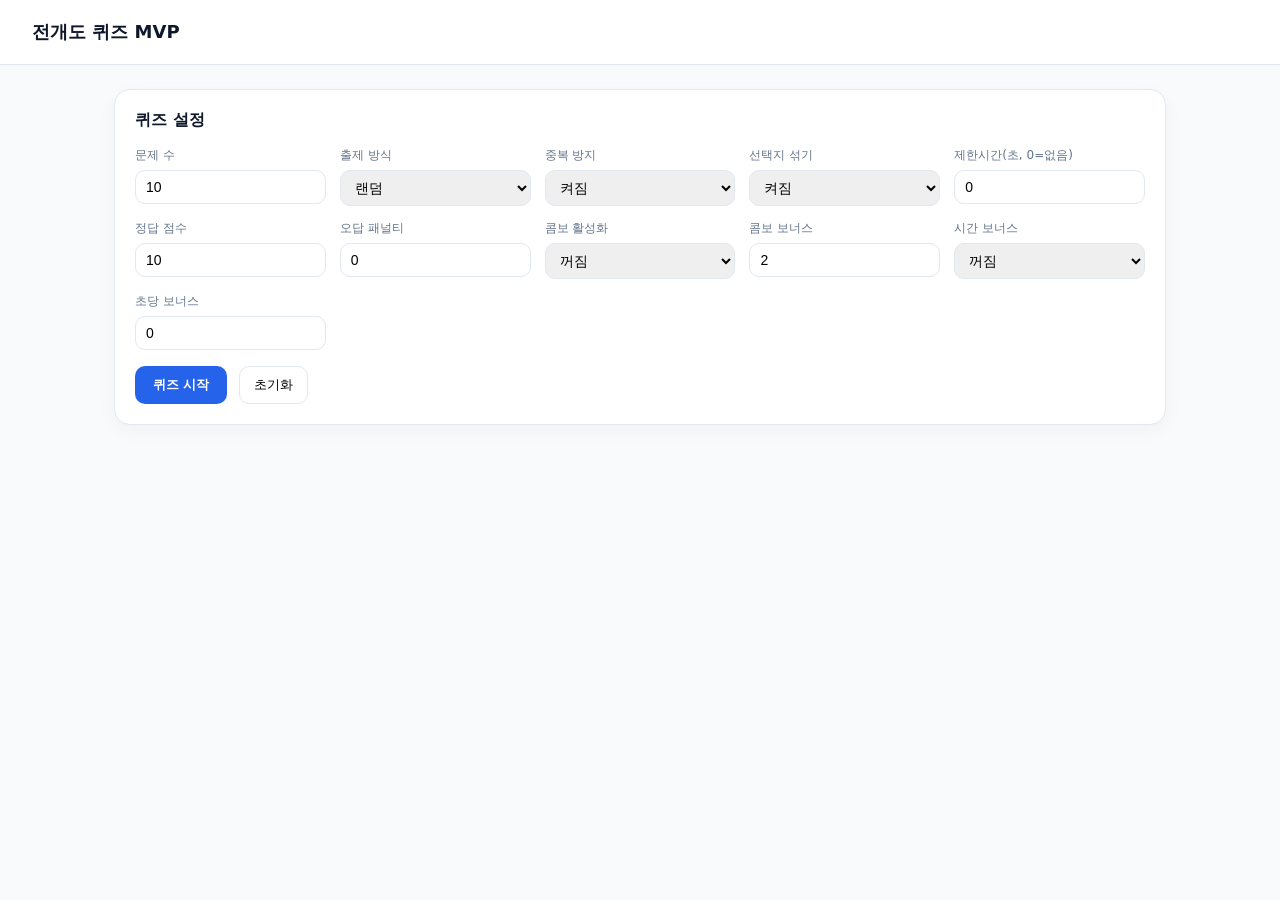
==== public/quiz/index.html @ a9635c80 "Add basic quiz UI with facecolor engine" ====
<!doctype html>
<html lang="ko">
  <head>
    <meta charset="UTF-8" />
    <meta name="viewport" content="width=device-width, initial-scale=1" />
    <title>전개도 퀴즈</title>
    <link rel="stylesheet" href="./styles.css" />
  </head>
  <body>
    <header>전개도 퀴즈 MVP</header>
    <main>
      <section class="card" id="settings-card">
        <h2>퀴즈 설정</h2>
        <div class="settings-grid">
          <div>
            <label>문제 수</label>
            <input type="number" id="setting-count" min="1" value="10" />
          </div>
          <div>
            <label>출제 방식</label>
            <select id="setting-mode">
              <option value="random">랜덤</option>
              <option value="sequential">순차</option>
            </select>
          </div>
          <div>
            <label>중복 방지</label>
            <select id="setting-repeat">
              <option value="true">켜짐</option>
              <option value="false">꺼짐</option>
            </select>
          </div>
          <div>
            <label>선택지 섞기</label>
            <select id="setting-shuffle">
              <option value="true">켜짐</option>
              <option value="false">꺼짐</option>
            </select>
          </div>
          <div>
            <label>제한시간(초, 0=없음)</label>
            <input type="number" id="setting-time" min="0" value="0" />
          </div>
          <div>
            <label>정답 점수</label>
            <input type="number" id="setting-score" min="0" value="10" />
          </div>
          <div>
            <label>오답 패널티</label>
            <input type="number" id="setting-penalty" min="0" value="0" />
          </div>
          <div>
            <label>콤보 활성화</label>
            <select id="setting-combo">
              <option value="false">꺼짐</option>
              <option value="true">켜짐</option>
            </select>
          </div>
          <div>
            <label>콤보 보너스</label>
            <input type="number" id="setting-combo-bonus" min="0" value="2" />
          </div>
          <div>
            <label>시간 보너스</label>
            <select id="setting-time-bonus">
              <option value="false">꺼짐</option>
              <option value="true">켜짐</option>
            </select>
          </div>
          <div>
            <label>초당 보너스</label>
            <input type="number" id="setting-time-bonus-per" min="0" value="0" />
          </div>
        </div>
        <div style="margin-top: 16px; display: flex; gap: 12px;">
          <button class="primary" id="start-btn">퀴즈 시작</button>
          <button class="secondary" id="reset-btn">초기화</button>
        </div>
      </section>

      <section class="card hidden" id="quiz-card">
        <div class="quiz-header">
          <div>문제 <strong id="progress">0/0</strong></div>
          <div>점수 <strong id="score">0</strong></div>
          <div>정답률 <strong id="accuracy">0%</strong></div>
          <div>콤보 <strong id="combo">0</strong></div>
          <div class="timer">남은 시간 <span id="timer">-</span></div>
        </div>
        <div class="prompt" id="prompt">문제 로딩중...</div>
        <div class="question-frame">
          <img id="question-img" alt="question" />
        </div>
        <div class="choices" id="choices"></div>
        <div class="feedback" id="feedback"></div>
      </section>

      <section class="card hidden" id="summary-card">
        <h2>결과</h2>
        <div class="summary" id="summary-text">-</div>
        <button class="primary" id="restart-btn" style="margin-top: 12px;">다시 시작</button>
      </section>
    </main>
    <script type="module" src="./app.js"></script>
  </body>
</html>
---- public/quiz/styles.css ----
:root {
  color-scheme: light;
  font-family: "Pretendard", "Noto Sans KR", system-ui, -apple-system, sans-serif;
  --bg: #f8fafc;
  --card: #ffffff;
  --text: #0f172a;
  --muted: #64748b;
  --accent: #2563eb;
  --danger: #ef4444;
  --success: #16a34a;
  --border: #e2e8f0;
}

* { box-sizing: border-box; }
body {
  margin: 0;
  background: var(--bg);
  color: var(--text);
}

header {
  padding: 20px 32px;
  border-bottom: 1px solid var(--border);
  background: var(--card);
  font-weight: 800;
  font-size: 18px;
}

main {
  max-width: 1100px;
  margin: 0 auto;
  padding: 24px;
  display: grid;
  gap: 20px;
}

section.card {
  background: var(--card);
  border: 1px solid var(--border);
  border-radius: 16px;
  padding: 20px;
  box-shadow: 0 6px 20px rgba(15, 23, 42, 0.04);
}

section.card h2 {
  margin: 0 0 16px;
  font-size: 16px;
}

.settings-grid {
  display: grid;
  grid-template-columns: repeat(auto-fit, minmax(180px, 1fr));
  gap: 14px;
}

label {
  font-size: 12px;
  color: var(--muted);
  display: block;
  margin-bottom: 6px;
}

input, select {
  width: 100%;
  padding: 8px 10px;
  border-radius: 10px;
  border: 1px solid var(--border);
  font-size: 14px;
}

button.primary {
  padding: 10px 18px;
  background: var(--accent);
  color: #fff;
  border: none;
  border-radius: 10px;
  font-weight: 700;
  cursor: pointer;
}

button.secondary {
  padding: 8px 14px;
  border: 1px solid var(--border);
  border-radius: 10px;
  background: #fff;
  cursor: pointer;
}

.quiz-header {
  display: flex;
  gap: 16px;
  flex-wrap: wrap;
  align-items: center;
  font-size: 14px;
  color: var(--muted);
}

.quiz-header strong {
  color: var(--text);
}

.prompt {
  font-size: 18px;
  font-weight: 700;
  margin: 16px 0;
}

.question-frame {
  background: #fff;
  border: 1px dashed var(--border);
  border-radius: 12px;
  padding: 16px;
  display: flex;
  justify-content: center;
  align-items: center;
  min-height: 260px;
}

.question-frame img {
  max-width: 100%;
  height: auto;
}

.choices {
  display: grid;
  grid-template-columns: repeat(auto-fit, minmax(200px, 1fr));
  gap: 12px;
  margin-top: 16px;
}

.choice-btn {
  border: 2px solid transparent;
  background: #fff;
  border-radius: 12px;
  padding: 12px;
  cursor: pointer;
  transition: 0.2s ease;
}

.choice-btn img {
  max-width: 100%;
  display: block;
  margin: 0 auto;
}

.choice-btn:hover {
  border-color: #cbd5f5;
}

.choice-btn.correct {
  border-color: var(--success);
  box-shadow: 0 0 0 2px rgba(22, 163, 74, 0.1);
}

.choice-btn.wrong {
  border-color: var(--danger);
  box-shadow: 0 0 0 2px rgba(239, 68, 68, 0.08);
}

.hidden {
  display: none;
}

.feedback {
  margin-top: 12px;
  font-weight: 700;
}

.feedback.success {
  color: var(--success);
}

.feedback.fail {
  color: var(--danger);
}

.summary {
  font-size: 16px;
  font-weight: 700;
}

.timer {
  font-weight: 700;
  color: var(--accent);
}
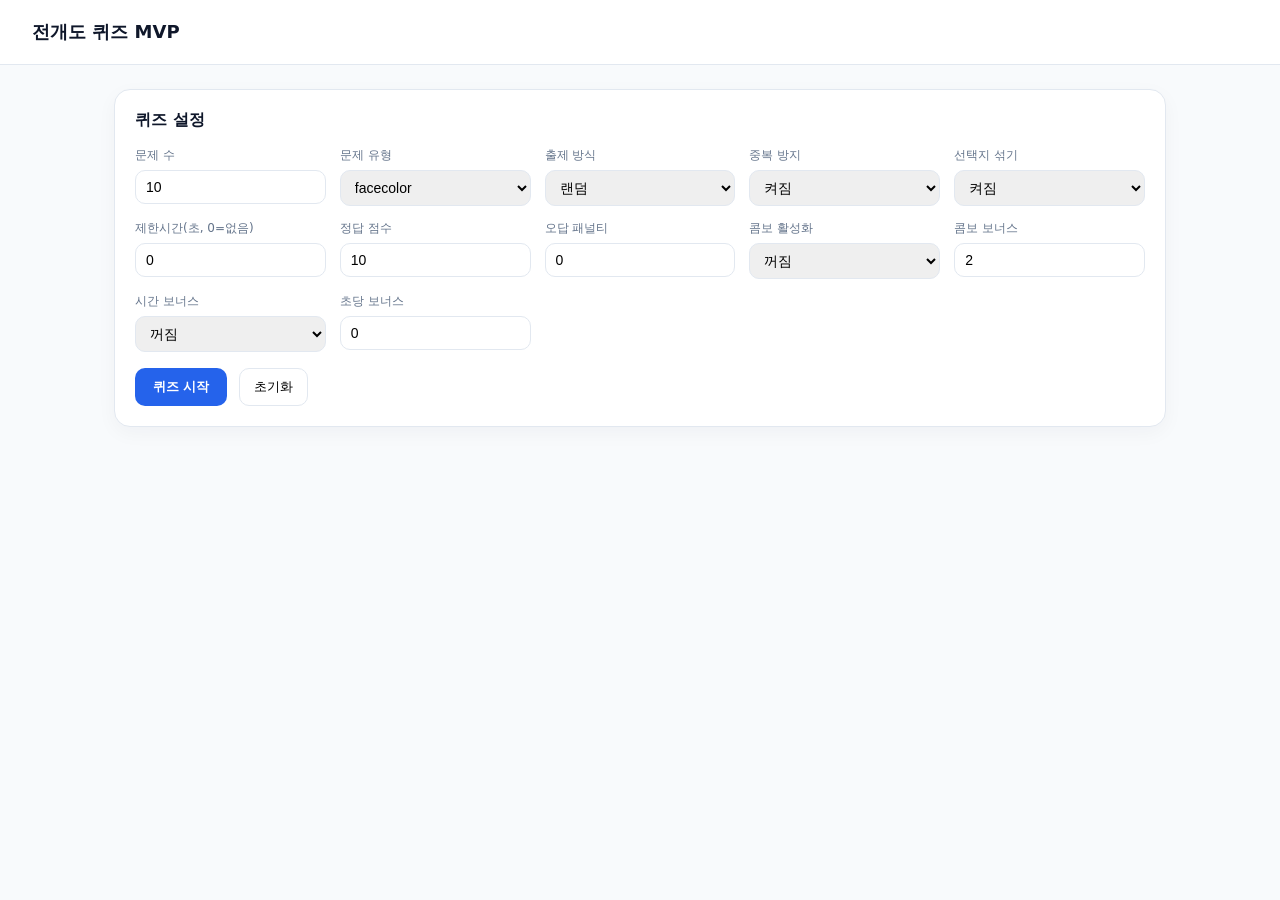
==== commit 14e0c3b0: "Add edgecolor question bank and type selector" ====
--- a/public/quiz/index.html
+++ b/public/quiz/index.html
@@ -15,6 +15,13 @@
           <div>
             <label>문제 수</label>
             <input type="number" id="setting-count" min="1" value="10" />
+          </div>
+          <div>
+            <label>문제 유형</label>
+            <select id="setting-type">
+              <option value="facecolor">facecolor</option>
+              <option value="edgecolor">edgecolor</option>
+            </select>
           </div>
           <div>
             <label>출제 방식</label>
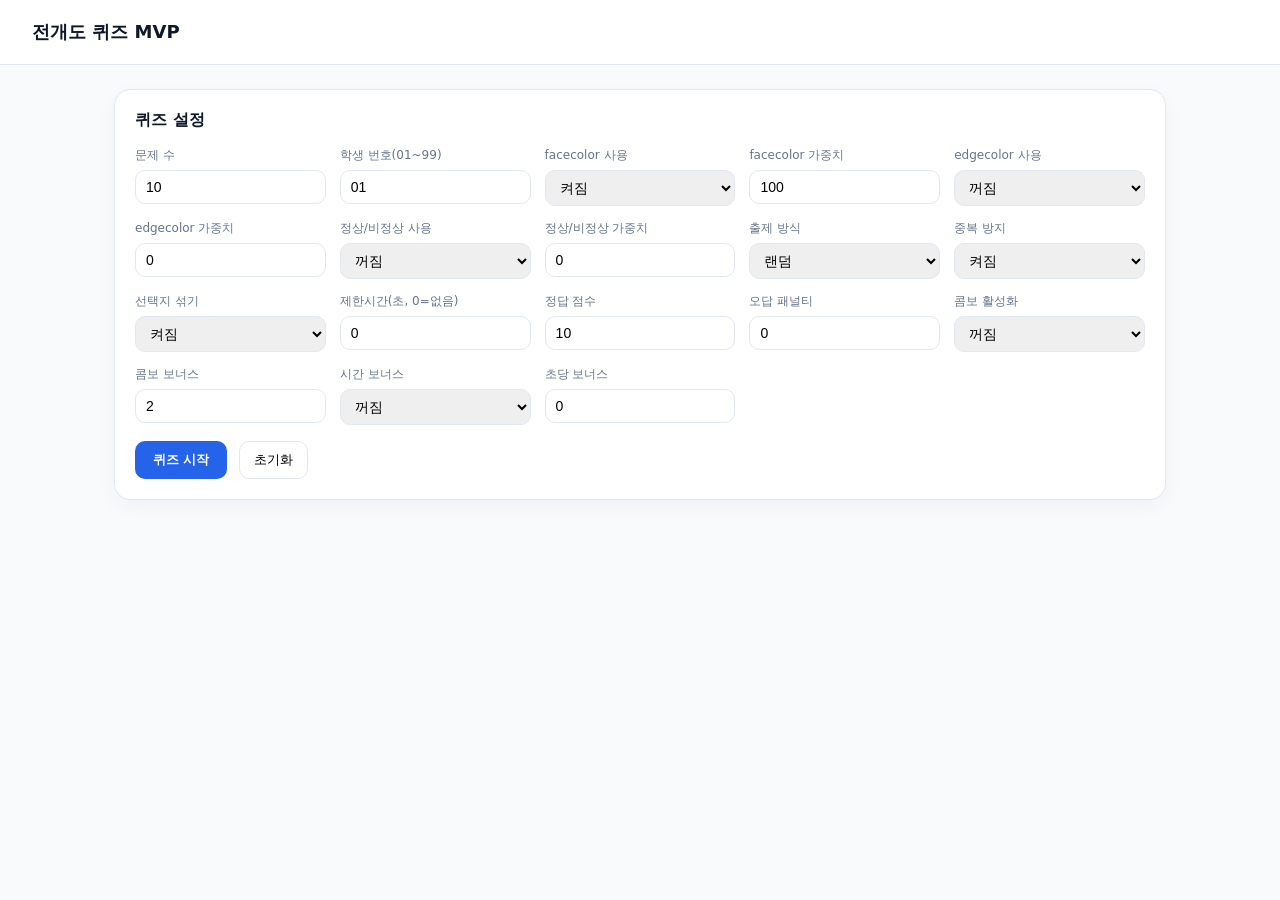
==== commit 0b2f441a: "Add type weights and student id in quiz settings" ====
--- a/public/quiz/index.html
+++ b/public/quiz/index.html
@@ -17,11 +17,41 @@
             <input type="number" id="setting-count" min="1" value="10" />
           </div>
           <div>
-            <label>문제 유형</label>
-            <select id="setting-type">
-              <option value="facecolor">facecolor</option>
-              <option value="edgecolor">edgecolor</option>
+            <label>학생 번호(01~99)</label>
+            <input type="text" id="setting-student" maxlength="2" value="01" />
+          </div>
+          <div>
+            <label>facecolor 사용</label>
+            <select id="type-facecolor-enabled">
+              <option value="true">켜짐</option>
+              <option value="false">꺼짐</option>
             </select>
+          </div>
+          <div>
+            <label>facecolor 가중치</label>
+            <input type="number" id="type-facecolor-weight" min="0" value="100" />
+          </div>
+          <div>
+            <label>edgecolor 사용</label>
+            <select id="type-edgecolor-enabled">
+              <option value="true">켜짐</option>
+              <option value="false">꺼짐</option>
+            </select>
+          </div>
+          <div>
+            <label>edgecolor 가중치</label>
+            <input type="number" id="type-edgecolor-weight" min="0" value="0" />
+          </div>
+          <div>
+            <label>정상/비정상 사용</label>
+            <select id="type-validity-enabled">
+              <option value="true">켜짐</option>
+              <option value="false">꺼짐</option>
+            </select>
+          </div>
+          <div>
+            <label>정상/비정상 가중치</label>
+            <input type="number" id="type-validity-weight" min="0" value="0" />
           </div>
           <div>
             <label>출제 방식</label>
@@ -104,6 +134,14 @@
       <section class="card hidden" id="summary-card">
         <h2>결과</h2>
         <div class="summary" id="summary-text">-</div>
+        <div style="margin-top: 16px;">
+          <label>결과 데이터(JSON)</label>
+          <textarea id="log-output" rows="8" readonly></textarea>
+          <div style="margin-top: 12px; display: flex; gap: 10px;">
+            <button class="secondary" id="copy-log-btn">JSON 복사</button>
+            <button class="secondary" id="download-log-btn">JSON 다운로드</button>
+          </div>
+        </div>
         <button class="primary" id="restart-btn" style="margin-top: 12px;">다시 시작</button>
       </section>
     </main>
--- a/public/quiz/styles.css
+++ b/public/quiz/styles.css
@@ -66,6 +66,17 @@
   border-radius: 10px;
   border: 1px solid var(--border);
   font-size: 14px;
+}
+
+textarea {
+  width: 100%;
+  border-radius: 12px;
+  border: 1px solid var(--border);
+  padding: 10px;
+  font-size: 12px;
+  font-family: ui-monospace, SFMono-Regular, Menlo, Monaco, Consolas, \"Liberation Mono\", \"Courier New\", monospace;
+  color: var(--text);
+  background: #f8fafc;
 }
 
 button.primary {
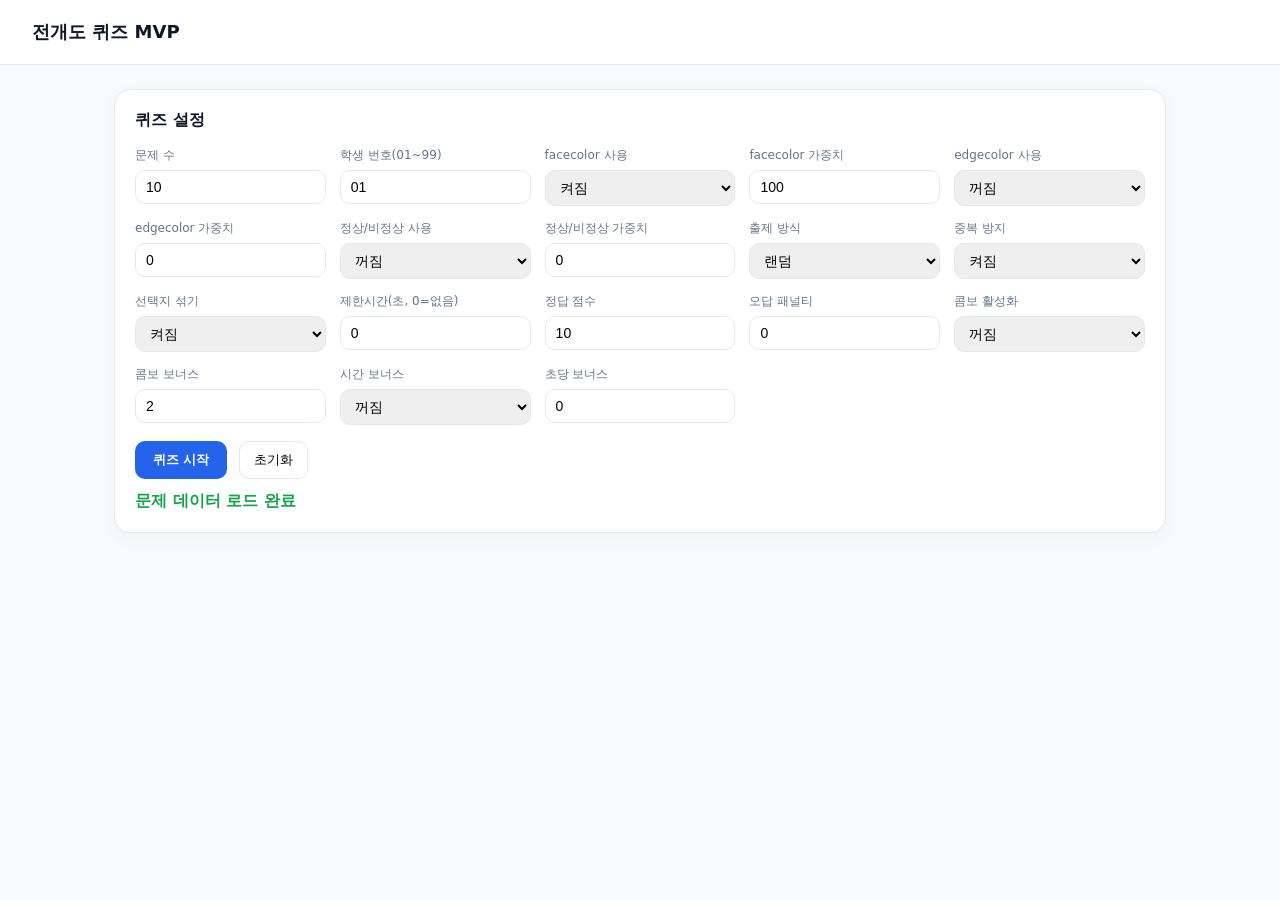
==== commit c59b1c1a: "Add question type weights and student id logging" ====
--- a/public/quiz/index.html
+++ b/public/quiz/index.html
@@ -113,6 +113,7 @@
           <button class="primary" id="start-btn">퀴즈 시작</button>
           <button class="secondary" id="reset-btn">초기화</button>
         </div>
+        <div class="feedback" id="load-status" style="margin-top: 12px;"></div>
       </section>
 
       <section class="card hidden" id="quiz-card">
--- a/public/quiz/styles.css
+++ b/public/quiz/styles.css
@@ -89,6 +89,11 @@
   cursor: pointer;
 }
 
+button:disabled {
+  opacity: 0.5;
+  cursor: not-allowed;
+}
+
 button.secondary {
   padding: 8px 14px;
   border: 1px solid var(--border);
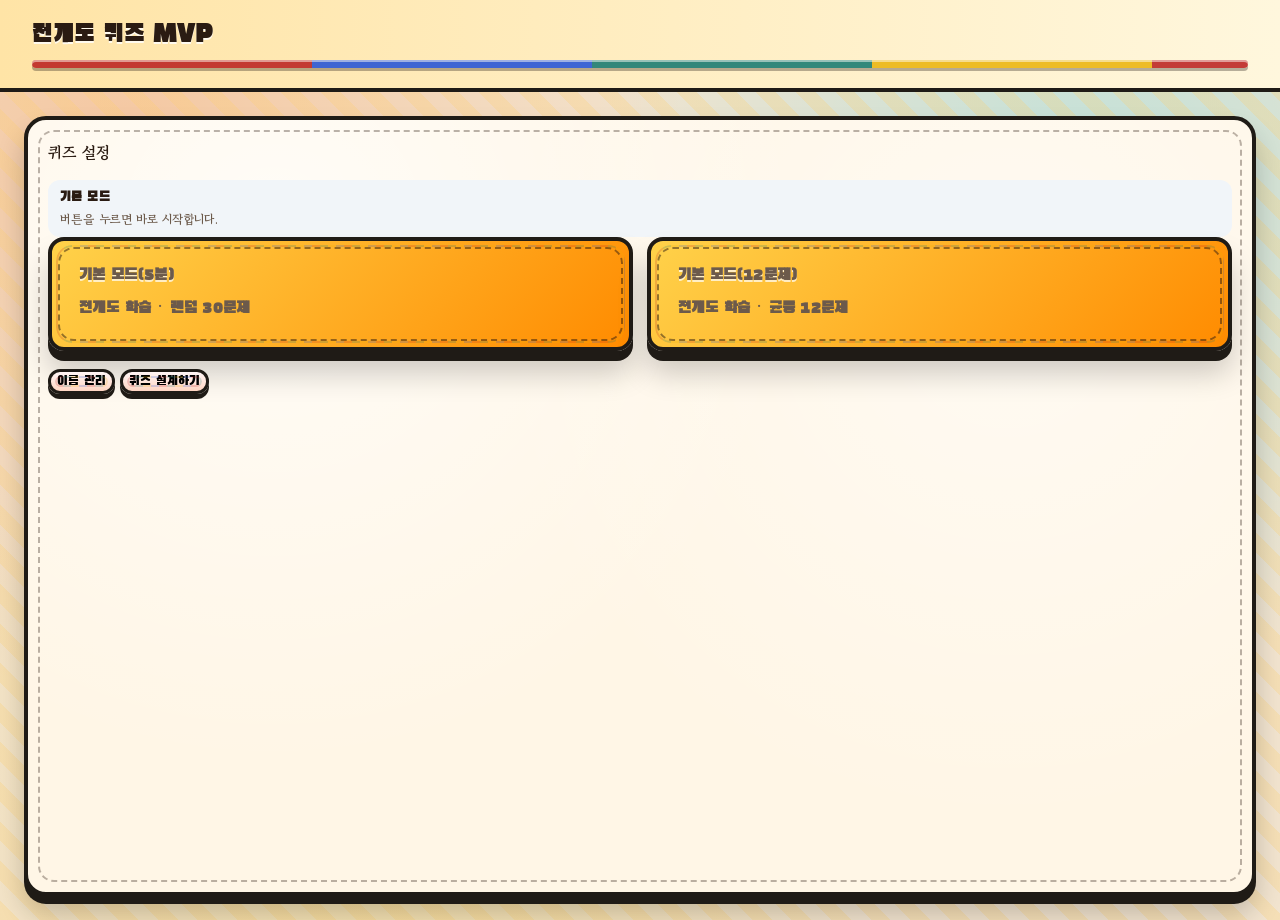
==== commit 5e5e3b2f: "chore: snapshot jumpmap editor and sync github-ready assets" ====
--- a/public/quiz/index.html
+++ b/public/quiz/index.html
@@ -11,109 +11,340 @@
     <main>
       <section class="card" id="settings-card">
         <h2>퀴즈 설정</h2>
+        <div class="settings-group">
+          <div class="group-title">기본 모드</div>
+          <div class="group-note">버튼을 누르면 바로 시작합니다.</div>
+        </div>
+        <div class="preset-list" id="basic-list">
+          <button class="preset-btn preset-hero" type="button" id="basic-5min">
+            <span class="preset-hero-title">기본 모드(5분)</span>
+            <span class="preset-hero-sub">전개도 학습 · 랜덤 30문제</span>
+          </button>
+          <button class="preset-btn preset-hero" type="button" id="basic-12q">
+            <span class="preset-hero-title">기본 모드(12문제)</span>
+            <span class="preset-hero-sub">전개도 학습 · 균등 12문제</span>
+          </button>
+        </div>
+        <button class="secondary name-manage-toggle" type="button" id="name-manage-toggle">
+          이름 관리
+        </button>
+        <button class="secondary advanced-toggle" type="button" id="advanced-toggle" aria-expanded="false">
+          퀴즈 설계하기
+        </button>
+        <div class="advanced-settings hidden" id="advanced-settings">
         <div class="settings-grid">
-          <div>
-            <label>문제 수</label>
-            <input type="number" id="setting-count" min="1" value="10" />
-          </div>
-          <div>
-            <label>학생 번호(01~99)</label>
-            <input type="text" id="setting-student" maxlength="2" value="01" />
-          </div>
-          <div>
-            <label>facecolor 사용</label>
-            <select id="type-facecolor-enabled">
-              <option value="true">켜짐</option>
-              <option value="false">꺼짐</option>
-            </select>
-          </div>
-          <div>
-            <label>facecolor 가중치</label>
-            <input type="number" id="type-facecolor-weight" min="0" value="100" />
-          </div>
-          <div>
-            <label>edgecolor 사용</label>
-            <select id="type-edgecolor-enabled">
-              <option value="true">켜짐</option>
-              <option value="false">꺼짐</option>
-            </select>
-          </div>
-          <div>
-            <label>edgecolor 가중치</label>
-            <input type="number" id="type-edgecolor-weight" min="0" value="0" />
-          </div>
-          <div>
-            <label>정상/비정상 사용</label>
-            <select id="type-validity-enabled">
-              <option value="true">켜짐</option>
-              <option value="false">꺼짐</option>
-            </select>
-          </div>
-          <div>
-            <label>정상/비정상 가중치</label>
-            <input type="number" id="type-validity-weight" min="0" value="0" />
-          </div>
-          <div>
-            <label>출제 방식</label>
-            <select id="setting-mode">
-              <option value="random">랜덤</option>
-              <option value="sequential">순차</option>
-            </select>
-          </div>
-          <div>
-            <label>중복 방지</label>
-            <select id="setting-repeat">
-              <option value="true">켜짐</option>
-              <option value="false">꺼짐</option>
-            </select>
-          </div>
-          <div>
-            <label>선택지 섞기</label>
-            <select id="setting-shuffle">
-              <option value="true">켜짐</option>
-              <option value="false">꺼짐</option>
-            </select>
-          </div>
-          <div>
-            <label>제한시간(초, 0=없음)</label>
-            <input type="number" id="setting-time" min="0" value="0" />
-          </div>
-          <div>
-            <label>정답 점수</label>
-            <input type="number" id="setting-score" min="0" value="10" />
-          </div>
-          <div>
-            <label>오답 패널티</label>
-            <input type="number" id="setting-penalty" min="0" value="0" />
-          </div>
-          <div>
-            <label>콤보 활성화</label>
-            <select id="setting-combo">
-              <option value="false">꺼짐</option>
-              <option value="true">켜짐</option>
-            </select>
-          </div>
-          <div>
-            <label>콤보 보너스</label>
-            <input type="number" id="setting-combo-bonus" min="0" value="2" />
-          </div>
-          <div>
-            <label>시간 보너스</label>
-            <select id="setting-time-bonus">
-              <option value="false">꺼짐</option>
-              <option value="true">켜짐</option>
-            </select>
-          </div>
-          <div>
-            <label>초당 보너스</label>
-            <input type="number" id="setting-time-bonus-per" min="0" value="0" />
-          </div>
+          <div class="settings-block tone-orange" id="mode-block">
+            <div class="settings-block-title">출제 방식 선택</div>
+            <div class="mode-toggle" role="group" aria-label="출제 방식 선택">
+              <button class="mode-btn is-active" type="button" data-mode-select="set">전개도 문제 세트 사용</button>
+              <button class="mode-btn" type="button" data-mode-select="custom">교사 커스텀 문제 사용</button>
+            </div>
+            <div class="mode-help" id="mode-help">현재: 전개도 문제 세트 사용 중</div>
+          </div>
+
+          <div class="settings-block tone-purple">
+            <div class="settings-group">
+              <div class="group-title">전개도 문제 세트</div>
+              <div class="group-note">상세정보: 5학년 2학기</div>
+            </div>
+            <button class="secondary sub-toggle" type="button" id="type-toggle" aria-expanded="false">
+              전개도 문제 세트 펼치기
+            </button>
+            <div class="type-grid hidden" id="type-grid">
+              <div class="type-section">
+                <div class="type-section-title">정육면체 전개도</div>
+                <div class="type-section-cards">
+                  <div class="type-card">
+                  <div class="type-title">평행한 면</div>
+                  <div class="type-desc">색칠된 면과 평행한 면 찾기</div>
+                  <button type="button" class="preview-toggle" data-preview-toggle="cube_facecolor" aria-expanded="false">미리보기</button>
+                  <div class="type-preview" data-preview="cube_facecolor">
+                    <div class="preview-question">
+                      <span>예시 문제</span>
+                      <img data-preview-question alt="cube facecolor preview question" />
+                    </div>
+                    <div class="preview-choices">
+                      <img data-preview-choice alt="choice 1" />
+                      <img data-preview-choice alt="choice 2" />
+                      <img data-preview-choice alt="choice 3" />
+                      <img data-preview-choice alt="choice 4" />
+                    </div>
+                  </div>
+                  <div class="type-row">
+                    <label for="type-cube-facecolor-enabled">사용</label>
+                    <select id="type-cube-facecolor-enabled">
+                      <option value="true">켜짐</option>
+                      <option value="false">꺼짐</option>
+                    </select>
+                  </div>
+                  <div class="type-row">
+                    <label for="type-cube-facecolor-count">출제 수</label>
+                    <input type="number" id="type-cube-facecolor-count" min="0" value="5" />
+                  </div>
+                </div>
+                  <div class="type-card">
+                  <div class="type-title">맞물리는 모서리</div>
+                  <div class="type-desc">빨간 모서리와 맞물리는 모서리</div>
+                  <button type="button" class="preview-toggle" data-preview-toggle="cube_edgecolor" aria-expanded="false">미리보기</button>
+                  <div class="type-preview" data-preview="cube_edgecolor">
+                    <div class="preview-question">
+                      <span>예시 문제</span>
+                      <img data-preview-question alt="cube edgecolor preview question" />
+                    </div>
+                    <div class="preview-choices">
+                      <img data-preview-choice alt="choice 1" />
+                      <img data-preview-choice alt="choice 2" />
+                      <img data-preview-choice alt="choice 3" />
+                      <img data-preview-choice alt="choice 4" />
+                    </div>
+                  </div>
+                  <div class="type-row">
+                    <label for="type-cube-edgecolor-enabled">사용</label>
+                    <select id="type-cube-edgecolor-enabled">
+                      <option value="true">켜짐</option>
+                      <option value="false">꺼짐</option>
+                    </select>
+                  </div>
+                  <div class="type-row">
+                    <label for="type-cube-edgecolor-count">출제 수</label>
+                    <input type="number" id="type-cube-edgecolor-count" min="0" value="5" />
+                  </div>
+                </div>
+                  <div class="type-card">
+                  <div class="type-title">정상/비정상</div>
+                  <div class="type-desc">올바른 전개도 여부 판단</div>
+                  <button type="button" class="preview-toggle" data-preview-toggle="cube_validity" aria-expanded="false">미리보기</button>
+                  <div class="type-preview" data-preview="cube_validity">
+                    <div class="preview-question">
+                      <span>예시 문제</span>
+                      <img data-preview-question alt="cube validity preview question" />
+                    </div>
+                    <div class="preview-choices">
+                      <img data-preview-choice alt="choice 1" />
+                      <img data-preview-choice alt="choice 2" />
+                      <img data-preview-choice alt="choice 3" />
+                      <img data-preview-choice alt="choice 4" />
+                    </div>
+                  </div>
+                  <div class="type-row">
+                    <label for="type-cube-validity-enabled">사용</label>
+                    <select id="type-cube-validity-enabled">
+                      <option value="true">켜짐</option>
+                      <option value="false">꺼짐</option>
+                    </select>
+                  </div>
+                  <div class="type-row">
+                    <label for="type-cube-validity-count">출제 수</label>
+                    <input type="number" id="type-cube-validity-count" min="0" value="5" />
+                  </div>
+                </div>
+              </div>
+            </div>
+              <div class="type-section">
+              <div class="type-section-title">직육면체 전개도</div>
+              <div class="type-section-cards">
+                <div class="type-card">
+                  <div class="type-title">평행한 면</div>
+                  <div class="type-desc">색칠된 면과 평행한 면 찾기</div>
+                  <button type="button" class="preview-toggle" data-preview-toggle="cuboid_facecolor" aria-expanded="false">미리보기</button>
+                  <div class="type-preview" data-preview="cuboid_facecolor">
+                    <div class="preview-question">
+                      <span>예시 문제</span>
+                      <img data-preview-question alt="cuboid facecolor preview question" />
+                    </div>
+                    <div class="preview-choices">
+                      <img data-preview-choice alt="choice 1" />
+                      <img data-preview-choice alt="choice 2" />
+                      <img data-preview-choice alt="choice 3" />
+                      <img data-preview-choice alt="choice 4" />
+                    </div>
+                  </div>
+                  <div class="type-row">
+                    <label for="type-cuboid-facecolor-enabled">사용</label>
+                    <select id="type-cuboid-facecolor-enabled">
+                      <option value="true">켜짐</option>
+                      <option value="false">꺼짐</option>
+                    </select>
+                  </div>
+                  <div class="type-row">
+                    <label for="type-cuboid-facecolor-count">출제 수</label>
+                    <input type="number" id="type-cuboid-facecolor-count" min="0" value="5" />
+                  </div>
+                </div>
+                <div class="type-card">
+                  <div class="type-title">맞물리는 모서리</div>
+                  <div class="type-desc">빨간 모서리와 맞물리는 모서리</div>
+                  <button type="button" class="preview-toggle" data-preview-toggle="cuboid_edgecolor" aria-expanded="false">미리보기</button>
+                  <div class="type-preview" data-preview="cuboid_edgecolor">
+                    <div class="preview-question">
+                      <span>예시 문제</span>
+                      <img data-preview-question alt="cuboid edgecolor preview question" />
+                    </div>
+                    <div class="preview-choices">
+                      <img data-preview-choice alt="choice 1" />
+                      <img data-preview-choice alt="choice 2" />
+                      <img data-preview-choice alt="choice 3" />
+                      <img data-preview-choice alt="choice 4" />
+                    </div>
+                  </div>
+                  <div class="type-row">
+                    <label for="type-cuboid-edgecolor-enabled">사용</label>
+                    <select id="type-cuboid-edgecolor-enabled">
+                      <option value="true">켜짐</option>
+                      <option value="false">꺼짐</option>
+                    </select>
+                  </div>
+                  <div class="type-row">
+                    <label for="type-cuboid-edgecolor-count">출제 수</label>
+                    <input type="number" id="type-cuboid-edgecolor-count" min="0" value="5" />
+                  </div>
+                </div>
+                <div class="type-card">
+                  <div class="type-title">정상/비정상</div>
+                  <div class="type-desc">올바른 전개도 여부 판단</div>
+                  <button type="button" class="preview-toggle" data-preview-toggle="cuboid_validity" aria-expanded="false">미리보기</button>
+                  <div class="type-preview" data-preview="cuboid_validity">
+                    <div class="preview-question">
+                      <span>예시 문제</span>
+                      <img data-preview-question alt="cuboid validity preview question" />
+                    </div>
+                    <div class="preview-choices">
+                      <img data-preview-choice alt="choice 1" />
+                      <img data-preview-choice alt="choice 2" />
+                      <img data-preview-choice alt="choice 3" />
+                      <img data-preview-choice alt="choice 4" />
+                    </div>
+                  </div>
+                  <div class="type-row">
+                    <label for="type-cuboid-validity-enabled">사용</label>
+                    <select id="type-cuboid-validity-enabled">
+                      <option value="true">켜짐</option>
+                      <option value="false">꺼짐</option>
+                    </select>
+                  </div>
+                  <div class="type-row">
+                    <label for="type-cuboid-validity-count">출제 수</label>
+                    <input type="number" id="type-cuboid-validity-count" min="0" value="5" />
+                  </div>
+                </div>
+              </div>
+            </div>
+          </div>
+          <div class="type-confirm">
+            </div>
+            <div class="type-confirm">
+              <button class="secondary" type="button" id="confirm-type-counts">출제 수 확인</button>
+              <span id="count-confirm-status" class="confirm-status">출제 수 확인 필요</span>
+            </div>
+          </div>
+
+          <div class="settings-block tone-teal">
+            <div class="settings-group">
+              <div class="group-title">교사 커스텀 문제</div>
+              <div class="group-note">문제 ID를 쉼표 또는 줄바꿈으로 입력하세요.</div>
+            </div>
+            <input type="hidden" id="setting-custom-enabled" value="false" />
+            <div class="custom-panel hidden" id="custom-panel">
+              <div class="custom-actions">
+                <button class="secondary" type="button" id="custom-random">랜덤 선택</button>
+                <div class="custom-count">
+                  <label for="custom-random-count">선택 개수</label>
+                  <input type="number" id="custom-random-count" min="1" value="10" />
+                </div>
+                <button class="secondary" type="button" id="custom-clear">전체 해제</button>
+              </div>
+              <div class="custom-list" id="custom-list"></div>
+            </div>
+          </div>
+
+          <div class="settings-block tone-amber">
+            <div class="settings-block-title">출제/진행 설정</div>
+            <div class="settings-block-grid">
+              <div>
+                <label>출제 방식</label>
+                <select id="setting-mode">
+                  <option value="random">랜덤</option>
+                  <option value="sequential">순차</option>
+                </select>
+              </div>
+              <div>
+                <label>사용자 문제 중복 방지</label>
+                <select id="setting-repeat">
+                  <option value="true">켜짐</option>
+                  <option value="false">꺼짐</option>
+                </select>
+              </div>
+              <div>
+                <label>선택지 섞기</label>
+                <select id="setting-shuffle">
+                  <option value="true">켜짐</option>
+                  <option value="false">꺼짐</option>
+                </select>
+              </div>
+              <div>
+                <label>한 문제당 시간(초, 0=없음)</label>
+                <input type="number" id="setting-time" min="0" value="0" />
+              </div>
+              <div>
+                <label>순위 모드</label>
+                <select id="setting-ranking">
+                  <option value="false">사용 안 함</option>
+                  <option value="true">사용</option>
+                </select>
+              </div>
+            </div>
+          </div>
+
+          <div class="settings-block tone-green">
+            <div class="settings-block-title">점수/보너스 설정</div>
+            <div class="settings-block-grid">
+              <div>
+                <label>정답 점수</label>
+                <input type="number" id="setting-score" min="0" value="10" />
+              </div>
+              <div>
+                <label>오답 패널티(초)</label>
+                <input type="number" id="setting-penalty" min="0" value="3" />
+              </div>
+              <div>
+                <label>콤보 활성화</label>
+                <select id="setting-combo">
+                  <option value="false">꺼짐</option>
+                  <option value="true">켜짐</option>
+                </select>
+              </div>
+              <div>
+                <label>콤보 보너스</label>
+                <input type="number" id="setting-combo-bonus" min="0" value="2" />
+              </div>
+              <div>
+                <label>빠른 풀이 보너스(선택)</label>
+                <select id="setting-time-bonus">
+                  <option value="false">꺼짐</option>
+                  <option value="true">켜짐</option>
+                </select>
+              </div>
+              <div>
+                <label>초당 보너스(점)</label>
+                <input type="number" id="setting-time-bonus-per" min="0" value="0" />
+              </div>
+              <div>
+                <label>빠른 풀이 보너스 최대 비율(%)</label>
+                <input type="number" id="setting-time-bonus-cap" min="0" value="30" />
+              </div>
+              <div class="settings-note">
+                점수는 정답/오답 기준이 기본이며, 빠른 풀이 보너스는 선택 사항입니다.
+              </div>
+            </div>
+          </div>
+
         </div>
         <div style="margin-top: 16px; display: flex; gap: 12px;">
           <button class="primary" id="start-btn">퀴즈 시작</button>
           <button class="secondary" id="reset-btn">초기화</button>
         </div>
         <div class="feedback" id="load-status" style="margin-top: 12px;"></div>
+        </div>
       </section>
 
       <section class="card hidden" id="quiz-card">
@@ -126,15 +357,135 @@
         </div>
         <div class="prompt" id="prompt">문제 로딩중...</div>
         <div class="question-frame">
+          <button class="question-zoom-btn" id="zoom-btn" type="button">확대</button>
           <img id="question-img" alt="question" />
         </div>
         <div class="choices" id="choices"></div>
         <div class="feedback" id="feedback"></div>
       </section>
 
+      <div class="modal hidden" id="basic-modal">
+        <div class="modal-backdrop" id="basic-backdrop"></div>
+        <div class="modal-card">
+          <h3 id="basic-title">기본 모드 시작</h3>
+          <p id="basic-desc">인원, 시간, 순위 공개를 선택하세요.</p>
+          <div class="modal-form">
+            <div class="modal-field">
+              <label for="basic-players">플레이어 수</label>
+              <select id="basic-players">
+                <option value="1">1인</option>
+                <option value="1x2">2인(1x2)</option>
+                <option value="2x1">2인(2x1)</option>
+                <option value="3">3인</option>
+                <option value="4">4인</option>
+                <option value="5">5인</option>
+                <option value="6">6인</option>
+              </select>
+            </div>
+
+            <div class="modal-field basic-field" data-basic-field="time">
+              <label for="basic-time">게임 종료 시간(초)</label>
+              <input type="number" id="basic-time" min="10" value="300" />
+            </div>
+
+            <div class="modal-field basic-field" data-basic-field="count">
+              <label for="basic-count">총 문제 수</label>
+              <input type="number" id="basic-count" min="1" value="12" />
+            </div>
+
+            <div class="modal-field">
+              <label for="basic-question-time">한 문제당 시간(초, 0=없음)</label>
+              <input type="number" id="basic-question-time" min="0" value="0" />
+            </div>
+
+            <div class="modal-field">
+              <label for="basic-combo">콤보 활성화</label>
+              <select id="basic-combo">
+                <option value="false">꺼짐</option>
+                <option value="true">켜짐</option>
+              </select>
+            </div>
+
+            <div class="modal-field">
+              <label for="basic-combo-bonus">콤보 보너스</label>
+              <input type="number" id="basic-combo-bonus" min="0" value="2" />
+            </div>
+
+            <div class="modal-field">
+              <label for="basic-time-bonus">빠른 풀이 보너스</label>
+              <select id="basic-time-bonus">
+                <option value="false">꺼짐</option>
+                <option value="true">켜짐</option>
+              </select>
+            </div>
+
+            <div class="modal-field">
+              <label for="basic-time-bonus-per">초당 보너스(점)</label>
+              <input type="number" id="basic-time-bonus-per" min="0" value="0" />
+            </div>
+
+            <div class="modal-field">
+              <label for="basic-time-bonus-cap">빠른 풀이 보너스 최대 비율(%)</label>
+              <input type="number" id="basic-time-bonus-cap" min="0" value="30" />
+            </div>
+
+            <div class="modal-field">
+              <label for="basic-ranking">순위 공개</label>
+              <select id="basic-ranking">
+                <option value="false">미공개</option>
+                <option value="true">공개</option>
+              </select>
+            </div>
+
+            <div class="modal-field span-2">
+              <label for="basic-game">게임 선택</label>
+              <select id="basic-game">
+                <option value="quiz">기본 퀴즈</option>
+              </select>
+            </div>
+          </div>
+          <div class="modal-actions">
+            <button class="secondary" type="button" id="basic-cancel">취소</button>
+            <button class="primary" type="button" id="basic-start">바로 시작</button>
+          </div>
+        </div>
+      </div>
+
+      <section class="quiz-grid hidden" id="quiz-grid"></section>
+
+      <template id="quiz-card-template">
+        <section class="card quiz-card">
+          <div class="quiz-header">
+            <div class="player-tag" data-role="player-label">학생 01</div>
+            <div>문제 <strong data-role="progress">0/0</strong></div>
+            <div>점수 <strong data-role="score">0</strong></div>
+            <div>정답률 <strong data-role="accuracy">0%</strong></div>
+            <div>콤보 <strong data-role="combo">0</strong></div>
+            <div class="timer">남은 시간 <span data-role="timer">-</span></div>
+          </div>
+          <div class="prompt" data-role="prompt">문제 로딩중...</div>
+          <div class="question-frame">
+            <button class="question-zoom-btn" data-role="zoom-btn" type="button">확대</button>
+            <img data-role="question-img" alt="question" />
+          </div>
+          <div class="choices" data-role="choices"></div>
+          <div class="feedback" data-role="feedback"></div>
+          <div class="player-summary hidden" data-role="summary"></div>
+        </section>
+      </template>
+
       <section class="card hidden" id="summary-card">
         <h2>결과</h2>
         <div class="summary" id="summary-text">-</div>
+        <div class="rank-section hidden" id="rank-section">
+          <h3>순위</h3>
+          <div class="rank-list" id="rank-list"></div>
+        </div>
+        <div class="retry-area">
+          <h3>오답 다시풀기</h3>
+          <div class="retry-list" id="retry-list"></div>
+          <div class="retry-note" id="retry-note"></div>
+        </div>
         <div style="margin-top: 16px;">
           <label>결과 데이터(JSON)</label>
           <textarea id="log-output" rows="8" readonly></textarea>
@@ -146,6 +497,47 @@
         <button class="primary" id="restart-btn" style="margin-top: 12px;">다시 시작</button>
       </section>
     </main>
+    <div class="zoom-modal hidden" id="zoom-modal">
+      <div class="zoom-backdrop" id="zoom-backdrop"></div>
+      <div class="zoom-content">
+        <button class="zoom-close" id="zoom-close" type="button">닫기</button>
+        <img id="zoom-img" alt="zoomed question" />
+      </div>
+    </div>
+    <div class="modal hidden" id="face-modal">
+      <div class="modal-backdrop" id="face-backdrop"></div>
+      <div class="modal-card">
+        <h3>마주보기 모드</h3>
+        <p>1x2 화면에서 서로 마주보는 모드로 시작할까요?</p>
+        <div class="modal-actions">
+          <button class="secondary" id="face-normal">일반 시작</button>
+          <button class="primary" id="face-confirm">마주보기 시작</button>
+        </div>
+      </div>
+    </div>
+    <div class="modal hidden" id="name-modal">
+      <div class="modal-backdrop" id="name-modal-backdrop"></div>
+      <div class="modal-card">
+        <h3>이름 관리</h3>
+        <div class="modal-form">
+          <div class="modal-field">
+            <label>학생명 저장</label>
+            <input type="text" id="student-name-input" placeholder="예: 김민지" />
+            <button class="secondary" type="button" id="save-student-name">학생명 저장</button>
+            <div class="name-list" id="student-name-list"></div>
+          </div>
+          <div class="modal-field">
+            <label>모둠명 저장</label>
+            <input type="text" id="setting-group-names" placeholder="예: 모둠A, 모둠B, 모둠C" />
+            <button class="secondary" type="button" id="save-group-names">모둠명 저장</button>
+            <div class="name-list" id="group-name-list"></div>
+          </div>
+        </div>
+        <div class="modal-actions">
+          <button class="primary" type="button" id="name-modal-close">닫기</button>
+        </div>
+      </div>
+    </div>
     <script type="module" src="./app.js"></script>
   </body>
 </html>
--- a/public/quiz/styles.css
+++ b/public/quiz/styles.css
@@ -1,21 +1,29 @@
+@import url('https://fonts.googleapis.com/css2?family=Gowun+Batang:wght@400;700&family=Black+Han+Sans&display=swap');
+
 :root {
   color-scheme: light;
-  font-family: "Pretendard", "Noto Sans KR", system-ui, -apple-system, sans-serif;
-  --bg: #f8fafc;
-  --card: #ffffff;
-  --text: #0f172a;
-  --muted: #64748b;
-  --accent: #2563eb;
+  font-family: "Jua", "Pretendard", "Noto Sans KR", sans-serif;
+  --font-body: "Jua", "Pretendard", "Noto Sans KR", sans-serif;
+  --font-ui: "Black Han Sans", "Jua", "Pretendard", "Noto Sans KR", sans-serif;
+  --bg: #fdf1d3;
+  --card: #fff7e6;
+  --text: #1f1b16;
+  --muted: #6b5f52;
+  --accent: #ff3d00;
+  --accent-2: #00d4ff;
+  --accent-3: #ffcc00;
   --danger: #ef4444;
-  --success: #16a34a;
-  --border: #e2e8f0;
+  --success: #22c55e;
+  --border: #1f1b16;
 }
 
 * { box-sizing: border-box; }
 body {
   margin: 0;
+  font-family: var(--font-body);
   background: var(--bg);
   color: var(--text);
+  min-height: 100vh;
 }
 
 header {
@@ -24,14 +32,17 @@
   background: var(--card);
   font-weight: 800;
   font-size: 18px;
+  font-family: var(--font-ui);
 }
 
 main {
-  max-width: 1100px;
+  max-width: 1600px;
+  width: 100%;
   margin: 0 auto;
   padding: 24px;
   display: grid;
   gap: 20px;
+  min-height: calc(100vh - 72px);
 }
 
 section.card {
@@ -42,6 +53,97 @@
   box-shadow: 0 6px 20px rgba(15, 23, 42, 0.04);
 }
 
+.quiz-card {
+  display: flex;
+  flex-direction: column;
+  gap: 6px;
+  min-height: 0;
+  padding: 12px;
+  height: 100%;
+  overflow: auto;
+  overscroll-behavior: contain;
+}
+
+.quiz-card.no-question {
+  overflow: hidden;
+}
+
+.quiz-card.no-question .prompt {
+  margin: 4px 0;
+}
+
+.quiz-grid.multi .quiz-card.player-tone-1 {
+  border-color: #fca5a5;
+  background: #fff1f2;
+  border-width: 2px;
+}
+
+.quiz-grid.multi .quiz-card.player-tone-2 {
+  border-color: #93c5fd;
+  background: #eff6ff;
+  border-width: 2px;
+}
+
+.quiz-grid.multi .quiz-card.player-tone-3 {
+  border-color: #fde68a;
+  background: #fffbeb;
+  border-width: 2px;
+}
+
+.quiz-grid.multi .quiz-card.player-tone-4 {
+  border-color: #86efac;
+  background: #f0fdf4;
+  border-width: 2px;
+}
+
+.quiz-grid.multi .quiz-card.player-tone-5 {
+  border-color: #5eead4;
+  background: #f0fdfa;
+  border-width: 2px;
+}
+
+.quiz-grid.multi .quiz-card.player-tone-6 {
+  border-color: #f9a8d4;
+  background: #fdf2f8;
+  border-width: 2px;
+}
+
+.quiz-grid.face-to-face .quiz-card.face-flip {
+  transform: rotate(180deg);
+  transform-origin: center;
+}
+
+.quiz-grid {
+  display: grid;
+  gap: 12px;
+  grid-template-columns: repeat(var(--player-cols, 1), minmax(0, 1fr));
+  align-content: stretch;
+  grid-template-rows: repeat(var(--player-rows, 1), minmax(0, 1fr));
+  overflow: hidden;
+}
+
+.player-tag {
+  padding: 4px 8px;
+  border-radius: 999px;
+  background: #f1f5f9;
+  color: #0f172a;
+  font-weight: 700;
+  font-size: 11px;
+}
+
+.player-summary {
+  font-size: 12px;
+  color: var(--muted);
+  font-weight: 700;
+  padding-top: 6px;
+  border-top: 1px dashed var(--border);
+}
+
+.quiz-card.player-complete .choices {
+  opacity: 0.6;
+  pointer-events: none;
+}
+
 section.card h2 {
   margin: 0 0 16px;
   font-size: 16px;
@@ -49,8 +151,605 @@
 
 .settings-grid {
   display: grid;
+  gap: 16px;
+}
+
+.settings-block {
+  border: 1px solid var(--border);
+  border-radius: 14px;
+  padding: 14px;
+  background: #fff;
+  display: grid;
+  gap: 12px;
+}
+
+.settings-block-title {
+  font-weight: 800;
+  font-size: 14px;
+  color: var(--text);
+}
+
+.settings-block-grid {
+  display: grid;
   grid-template-columns: repeat(auto-fit, minmax(180px, 1fr));
+  gap: 12px;
+}
+
+.group-names {
+  grid-column: 1 / -1;
+  border: 1px solid var(--border);
+  border-radius: 12px;
+  padding: 12px;
+  background: #fff;
+  display: grid;
+  gap: 8px;
+}
+
+.group-names-actions {
+  display: flex;
+  justify-content: flex-start;
+}
+
+.name-list {
+  display: flex;
+  flex-wrap: wrap;
+  gap: 8px;
+}
+
+.name-chip {
+  display: inline-flex;
+  align-items: center;
+  gap: 6px;
+  padding: 6px 10px;
+  border-radius: 999px;
+  background: #fff;
+  border: 2px solid #f1d4b0;
+  box-shadow: 0 4px 0 rgba(146, 92, 28, 0.18);
+  font-size: 12px;
+  font-weight: 700;
+}
+
+.name-chip button {
+  border: none;
+  background: #ffcf9b;
+  color: #7a3b00;
+  width: 20px;
+  height: 20px;
+  border-radius: 999px;
+  font-weight: 900;
+  cursor: pointer;
+  line-height: 1;
+}
+
+.settings-note {
+  grid-column: 1 / -1;
+  font-size: 12px;
+  color: var(--muted);
+  background: #f8fafc;
+  border: 1px dashed var(--border);
+  border-radius: 10px;
+  padding: 8px 10px;
+  font-weight: 600;
+}
+
+.settings-block .settings-note {
+  margin-top: 4px;
+}
+
+.settings-block .custom-panel,
+.settings-block .type-grid,
+.settings-block .type-confirm {
+  grid-column: 1 / -1;
+}
+
+.settings-block .group-names {
+  grid-column: 1 / -1;
+}
+
+.tone-blue {
+  border-color: #bfdbfe;
+  background: #eff6ff;
+}
+
+.tone-purple {
+  border-color: #ddd6fe;
+  background: #f5f3ff;
+}
+
+.tone-teal {
+  border-color: #99f6e4;
+  background: #f0fdfa;
+}
+
+.tone-amber {
+  border-color: #fde68a;
+  background: #fffbeb;
+}
+
+.tone-green {
+  border-color: #bbf7d0;
+  background: #f0fdf4;
+}
+
+.tone-rose {
+  border-color: #fecdd3;
+  background: #fff1f2;
+}
+
+.tone-orange {
+  border-color: #fed7aa;
+  background: #fff7ed;
+}
+
+
+.mode-toggle {
+  display: flex;
+  flex-wrap: wrap;
+  gap: 10px;
+}
+
+.mode-btn {
+  border-radius: 14px;
+  border: 2px solid #f1d4b0;
+  background: #fff;
+  padding: 10px 14px;
+  font-weight: 800;
+  cursor: pointer;
+  box-shadow: 0 5px 0 rgba(146, 92, 28, 0.18);
+  transition: transform 0.2s ease, box-shadow 0.2s ease, background 0.2s ease, filter 0.2s ease;
+  position: relative;
+  overflow: hidden;
+}
+
+.mode-btn:hover {
+  transform: translateY(-2px) scale(1.02);
+}
+
+.mode-btn:active {
+  transform: translateY(3px) scale(0.98);
+}
+
+.mode-btn.is-active {
+  background: linear-gradient(180deg, #ffd49b, #ffb56a);
+  border-color: #f59e0b;
+  box-shadow: 0 6px 0 rgba(166, 76, 0, 0.35);
+  color: #7a3b00;
+}
+
+.mode-help {
+  font-size: 12px;
+  font-weight: 700;
+  color: #8b5a2b;
+}
+
+.mode-disabled {
+  opacity: 0.5;
+  pointer-events: none;
+}
+
+.mode-btn:disabled,
+.sub-toggle:disabled {
+  opacity: 0.5;
+  cursor: not-allowed;
+  filter: grayscale(0.2);
+  box-shadow: none;
+}
+
+@keyframes arcadePulse {
+  0%, 100% { transform: translateY(0); }
+  50% { transform: translateY(-3px); }
+}
+
+
+.custom-ids {
+  grid-column: 1 / -1;
+}
+
+.custom-ids textarea {
+  min-height: 84px;
+}
+
+.type-confirm {
+  grid-column: 1 / -1;
+  display: flex;
+  flex-wrap: wrap;
+  align-items: center;
+  gap: 12px;
+}
+
+.confirm-status {
+  font-size: 12px;
+  font-weight: 700;
+  color: var(--muted);
+}
+
+.confirm-status.ready {
+  color: #16a34a;
+}
+
+.custom-panel {
+  grid-column: 1 / -1;
+  border: 1px dashed var(--border);
+  border-radius: 12px;
+  padding: 12px;
+  background: #f8fafc;
+  display: grid;
+  gap: 12px;
+}
+
+.custom-panel.hidden {
+  display: none;
+}
+
+.custom-actions {
+  display: flex;
+  flex-wrap: wrap;
+  gap: 10px;
+  align-items: center;
+}
+
+.custom-count {
+  display: flex;
+  align-items: center;
+  gap: 6px;
+}
+
+.custom-count label {
+  margin: 0;
+}
+
+.custom-count input {
+  width: 80px;
+}
+
+.custom-list {
+  display: grid;
+  gap: 12px;
+}
+
+.custom-group {
+  border: 1px solid var(--border);
+  border-radius: 12px;
+  padding: 10px;
+  background: #fff;
+  display: grid;
+  gap: 8px;
+}
+
+.custom-group-header {
+  display: flex;
+  justify-content: space-between;
+  align-items: center;
+  gap: 8px;
+  font-size: 12px;
+  font-weight: 700;
+  color: var(--text);
+}
+
+.custom-group-list {
+  display: grid;
+  gap: 6px;
+  grid-template-columns: repeat(auto-fit, minmax(220px, 1fr));
+}
+
+.custom-item {
+  display: flex;
+  align-items: center;
+  gap: 8px;
+  border: 1px solid var(--border);
+  border-radius: 10px;
+  padding: 6px 8px;
+  background: #f8fafc;
+  font-size: 11px;
+}
+
+.custom-item input {
+  width: auto;
+}
+
+.custom-item img {
+  width: 48px;
+  height: 48px;
+  object-fit: contain;
+  background: #fff;
+  border-radius: 6px;
+  border: 1px solid var(--border);
+}
+
+.custom-item .custom-text {
+  display: grid;
+  gap: 2px;
+}
+
+.custom-item .custom-title {
+  font-weight: 700;
+  color: var(--text);
+}
+
+.custom-item .custom-sub {
+  color: var(--muted);
+  font-size: 10px;
+}
+
+.preset-summary {
+  margin-top: 10px;
+  font-size: 12px;
+  color: var(--muted);
+  display: grid;
+  gap: 6px;
+}
+
+.preset-summary ul {
+  margin: 0;
+  padding-left: 18px;
+  display: grid;
+  gap: 4px;
+}
+
+.settings-group {
+  grid-column: 1 / -1;
+  background: #f1f5f9;
+  border-radius: 12px;
+  padding: 10px 12px;
+  display: flex;
+  flex-direction: column;
+  gap: 4px;
+}
+
+.group-title {
+  font-size: 13px;
+  font-weight: 800;
+  color: var(--text);
+}
+
+.group-note {
+  font-size: 12px;
+  color: var(--muted);
+  font-weight: 600;
+}
+
+.type-grid {
+  grid-column: 1 / -1;
+  display: grid;
+  gap: 16px;
+}
+
+.type-section {
+  display: grid;
+  gap: 10px;
+}
+
+.type-section-title {
+  font-size: 13px;
+  font-weight: 800;
+  color: var(--text);
+}
+
+.type-section-cards {
+  display: grid;
+  grid-template-columns: repeat(auto-fit, minmax(220px, 1fr));
+  gap: 12px;
+}
+
+.type-card {
+  background: #fff;
+  border: 1px solid var(--border);
+  border-radius: 14px;
+  padding: 12px;
+  display: flex;
+  flex-direction: column;
+  gap: 8px;
+  box-shadow: 0 6px 16px rgba(15, 23, 42, 0.04);
+}
+
+.type-title {
+  font-size: 14px;
+  font-weight: 800;
+  color: var(--text);
+}
+
+.type-desc {
+  font-size: 12px;
+  color: var(--muted);
+  margin: 0;
+}
+
+.preview-toggle {
+  align-self: flex-start;
+  border: 1px solid var(--border);
+  background: #fff;
+  border-radius: 999px;
+  padding: 6px 12px;
+  font-size: 12px;
+  font-weight: 700;
+  cursor: pointer;
+}
+
+.type-row {
+  display: flex;
+  align-items: center;
+  justify-content: space-between;
+  gap: 8px;
+}
+
+.type-card .type-preview {
+  display: none;
+}
+
+.type-card.preview-open .type-preview {
+  display: grid;
+}
+
+.type-row label {
+  display: inline;
+  margin: 0;
+  font-size: 12px;
+  color: var(--muted);
+  min-width: 52px;
+}
+
+.type-row select,
+.type-row input {
+  flex: 1;
+}
+
+.type-preview {
+  border-radius: 12px;
+  border: 1px dashed var(--border);
+  padding: 10px;
+  background: #f8fafc;
+  display: grid;
+  gap: 8px;
+}
+
+.preview-question {
+  display: grid;
+  gap: 6px;
+  font-size: 11px;
+  font-weight: 700;
+  color: var(--muted);
+}
+
+.preview-question img {
+  width: 100%;
+  height: 120px;
+  object-fit: contain;
+  background: #fff;
+  border-radius: 10px;
+  border: 1px solid var(--border);
+}
+
+.preview-choices {
+  display: grid;
+  grid-template-columns: repeat(2, minmax(0, 1fr));
+  gap: 6px;
+}
+
+.preview-choices img {
+  width: 100%;
+  height: 64px;
+  object-fit: contain;
+  background: #fff;
+  border-radius: 8px;
+  border: 1px solid var(--border);
+}
+
+.preview-choices img.hidden {
+  display: none;
+}
+
+.type-preview.no-question .preview-question {
+  display: none;
+}
+
+.preset-area {
+  margin-top: 16px;
+  border: 1px dashed var(--border);
+  border-radius: 12px;
+  padding: 12px;
+  background: #f8fafc;
+  display: flex;
+  flex-direction: column;
+  gap: 10px;
+}
+
+.preset-label {
+  font-size: 12px;
+  font-weight: 700;
+  color: var(--muted);
+}
+
+.preset-list {
+  display: flex;
+  flex-wrap: wrap;
+  gap: 8px;
+}
+
+#basic-list {
+  margin-bottom: 12px;
   gap: 14px;
+}
+
+.preset-btn {
+  border: 1px solid var(--border);
+  background: #fff;
+  border-radius: 999px;
+  padding: 6px 12px;
+  font-size: 12px;
+  font-weight: 700;
+  cursor: pointer;
+  display: inline-flex;
+  align-items: center;
+  gap: 6px;
+}
+
+.preset-btn.preset-hero {
+  flex: 1 1 260px;
+  min-height: 76px;
+  padding: 16px 18px;
+  border-radius: 16px;
+  border: 2px solid #c7d2fe;
+  background: linear-gradient(135deg, #eef2ff, #f8fafc);
+  box-shadow: 0 10px 24px rgba(37, 99, 235, 0.12);
+  display: flex;
+  flex-direction: column;
+  align-items: flex-start;
+  gap: 6px;
+  font-weight: 800;
+  transition: transform 0.2s ease, box-shadow 0.2s ease;
+}
+
+.preset-btn.preset-hero:hover {
+  transform: translateY(-2px);
+  box-shadow: 0 16px 32px rgba(37, 99, 235, 0.18);
+}
+
+.preset-hero-title {
+  font-size: 16px;
+  color: #1e3a8a;
+  font-weight: 800;
+}
+
+.preset-hero-sub {
+  font-size: 12px;
+  color: #64748b;
+  font-weight: 700;
+}
+
+.advanced-toggle {
+  margin-top: 4px;
+  align-self: flex-start;
+}
+
+.name-manage-toggle {
+  margin-top: 6px;
+  align-self: flex-start;
+}
+
+.advanced-settings.hidden {
+  display: none;
+}
+
+.basic-field.hidden {
+  display: none;
+}
+.sub-toggle {
+  align-self: flex-start;
+}
+
+.type-grid.hidden {
+  display: none;
+}
+
+.preset-btn span {
+  font-size: 11px;
+  font-weight: 600;
+  color: var(--muted);
+}
+
+.empty-note {
+  font-size: 12px;
+  color: var(--muted);
 }
 
 label {
@@ -94,20 +793,295 @@
   cursor: not-allowed;
 }
 
-button.secondary {
-  padding: 8px 14px;
-  border: 1px solid var(--border);
-  border-radius: 10px;
-  background: #fff;
-  cursor: pointer;
-}
-
+button {
+  font-family: inherit;
+  letter-spacing: 0.2px;
+}
+
+button,
+.choice-btn,
+.preset-btn,
+.mode-btn {
+  font-family: var(--font-ui);
+}
+
+/* === Korean Historical Game Theme === */
+:root {
+  --font-body: "Gowun Batang", "Noto Serif KR", serif;
+  --font-ui: "Black Han Sans", "Gowun Batang", serif;
+  --bg: #f2e4cf;
+  --card: #fff6e6;
+  --text: #2a1b12;
+  --muted: #6c5a4b;
+  --accent: #b3281e;
+  --accent-2: #0f766e;
+  --accent-3: #c7a34a;
+  --border: #2b211a;
+  --ink: #2a1b12;
+  --wood: #9b6a43;
+  --jade: #0f766e;
+  --dancheong-red: #b91c1c;
+  --dancheong-blue: #1d4ed8;
+  --dancheong-green: #0f766e;
+  --dancheong-yellow: #eab308;
+}
+
+body {
+  font-family: var(--font-body);
+  background:
+    /* hanok wall lattice */
+    linear-gradient(90deg, rgba(90, 63, 40, 0.12) 0 2px, transparent 2px 18px),
+    linear-gradient(rgba(90, 63, 40, 0.12) 0 2px, transparent 2px 18px),
+    /* subtle paper fiber */
+    repeating-linear-gradient(45deg, rgba(0,0,0,0.035) 0 1px, transparent 1px 9px),
+    /* dancheong color wash */
+    radial-gradient(circle at 12% 18%, rgba(15, 118, 110, 0.2), transparent 42%),
+    radial-gradient(circle at 85% 12%, rgba(185, 28, 28, 0.22), transparent 40%),
+    radial-gradient(circle at 30% 85%, rgba(234, 179, 8, 0.2), transparent 42%),
+    var(--bg);
+}
+
+header {
+  font-family: var(--font-ui);
+  font-size: 24px;
+  letter-spacing: 1.2px;
+  background: linear-gradient(90deg, #fff1d6, #fbe4c0);
+  border-bottom: 4px solid var(--border);
+  color: var(--ink);
+  text-shadow: 0 2px 0 rgba(255, 255, 255, 0.8);
+}
+
+header::after {
+  content: "";
+  display: block;
+  height: 8px;
+  margin-top: 10px;
+  background: repeating-linear-gradient(
+    90deg,
+    var(--dancheong-red) 0 280px,
+    var(--dancheong-blue) 280px 560px,
+    var(--dancheong-green) 560px 840px,
+    var(--dancheong-yellow) 840px 1120px
+  );
+  border-radius: 999px;
+  opacity: 0.85;
+  box-shadow: inset 0 2px 0 rgba(255, 255, 255, 0.5),
+    0 3px 0 rgba(43, 33, 26, 0.4);
+}
+
+section.card {
+  position: relative;
+  border: 4px solid var(--border);
+  background: var(--card);
+  background-image:
+    linear-gradient(90deg, rgba(58, 42, 31, 0.08) 0 1px, transparent 1px 12px),
+    linear-gradient(rgba(58, 42, 31, 0.08) 0 1px, transparent 1px 12px),
+    radial-gradient(circle at 20% 15%, rgba(255,255,255,0.7), transparent 45%),
+    radial-gradient(circle at 80% 25%, rgba(255,255,255,0.5), transparent 45%);
+  box-shadow:
+    0 8px 0 var(--border),
+    0 18px 28px rgba(0, 0, 0, 0.25);
+}
+
+section.card::after {
+  content: "";
+  position: absolute;
+  inset: 10px;
+  border: 2px dashed rgba(58, 42, 31, 0.35);
+  border-radius: 16px;
+  pointer-events: none;
+}
+
+.settings-block {
+  border-width: 3px;
+  border-color: var(--border);
+  box-shadow: inset 0 2px 0 rgba(255, 255, 255, 0.85);
+}
+
+.settings-block-title,
+.group-title,
+.prompt,
 .quiz-header {
-  display: flex;
-  gap: 16px;
+  font-family: var(--font-ui);
+  letter-spacing: 0.4px;
+}
+
+.preset-btn {
+  border: 3px solid var(--border);
+  background: linear-gradient(180deg, #fff7e6, #f5dcc0);
+  box-shadow: 0 6px 0 var(--border), 0 14px 22px rgba(0, 0, 0, 0.18);
+  position: relative;
+  overflow: hidden;
+}
+
+.preset-btn.preset-hero {
+  background: linear-gradient(135deg, #ffd8a8, #ff9d5c);
+  border: 4px solid var(--border);
+  color: var(--ink);
+  box-shadow: 0 10px 0 var(--border), 0 22px 32px rgba(0, 0, 0, 0.25);
+  animation: hanPulse 3s ease-in-out infinite;
+  position: relative;
+  overflow: hidden;
+}
+
+.preset-btn.preset-hero::before {
+  content: "";
+  position: absolute;
+  inset: 6px;
+  border: 2px dashed rgba(42, 27, 18, 0.5);
+  border-radius: inherit;
+}
+
+.preset-btn::after,
+button.primary::after,
+button.secondary::after,
+.mode-btn::after,
+.setting-button::after {
+  content: "";
+  position: absolute;
+  inset: 4px;
+  border-radius: inherit;
+  padding: 2px;
+  background-image: repeating-linear-gradient(
+      90deg,
+      rgba(185, 28, 28, 0.55) 0 8px,
+      rgba(15, 118, 110, 0.55) 8px 16px,
+      rgba(234, 179, 8, 0.55) 16px 24px,
+      rgba(29, 78, 216, 0.55) 24px 32px
+    );
+  opacity: 0.35;
+  pointer-events: none;
+  -webkit-mask: linear-gradient(#000 0 0) content-box,
+    linear-gradient(#000 0 0);
+  -webkit-mask-composite: xor;
+  mask-composite: exclude;
+}
+
+.preset-hero-title {
+  font-size: 20px;
+  color: #3b2314;
+}
+
+.preset-hero-sub {
+  color: #6e4a2d;
+}
+
+.primary,
+button.primary {
+  font-family: var(--font-ui);
+  background: linear-gradient(180deg, #2fa79b, #0f766e);
+  color: #fef3c7;
+  border: 3px solid var(--border);
+  box-shadow: 0 6px 0 var(--border), 0 16px 22px rgba(0, 0, 0, 0.25);
+  position: relative;
+  overflow: hidden;
+}
+
+.primary:active,
+button.primary:active {
+  transform: translateY(4px) scale(0.97);
+  box-shadow: 0 2px 0 var(--border), 0 10px 18px rgba(0, 0, 0, 0.2);
+  background: linear-gradient(180deg, #1c8a84, #0d5d58);
+}
+
+button.secondary,
+.secondary {
+  font-family: var(--font-ui);
+  background: linear-gradient(180deg, #fff0d6, #e8c7a5);
+  border: 3px solid var(--border);
+  box-shadow: 0 5px 0 var(--border);
+  position: relative;
+  overflow: hidden;
+}
+
+.quiz-header {
+  background: #fff2d9;
+  border: 3px solid var(--border);
+}
+
+.question-frame {
+  border: 4px dashed var(--border);
+  background: #fff8ec;
+}
+
+.choice-btn {
+  border: 3px solid var(--border);
+  box-shadow: 0 7px 0 var(--border), 0 14px 20px rgba(0, 0, 0, 0.2);
+}
+
+.choice-btn::before {
+  content: "";
+  position: absolute;
+  inset: 6px;
+  border-radius: inherit;
+  padding: 2px;
+  background-image: repeating-linear-gradient(
+      90deg,
+      rgba(185, 28, 28, 0.4) 0 8px,
+      rgba(15, 118, 110, 0.4) 8px 16px,
+      rgba(234, 179, 8, 0.4) 16px 24px,
+      rgba(29, 78, 216, 0.4) 24px 32px
+    );
+  opacity: 0.25;
+  pointer-events: none;
+  -webkit-mask: linear-gradient(#000 0 0) content-box,
+    linear-gradient(#000 0 0);
+  -webkit-mask-composite: xor;
+  mask-composite: exclude;
+}
+
+.choice-btn::after {
+  background: linear-gradient(120deg, rgba(255, 255, 255, 0.45), transparent 55%);
+}
+
+.choice-btn.correct {
+  border-color: #15803d;
+  box-shadow: 0 0 0 3px rgba(21, 128, 61, 0.3), 0 12px 20px rgba(21, 128, 61, 0.25);
+}
+
+.choice-btn.wrong {
+  border-color: #b91c1c;
+  box-shadow: 0 0 0 3px rgba(185, 28, 28, 0.3), 0 12px 20px rgba(185, 28, 28, 0.25);
+}
+
+.choice-badge {
+  border: 3px solid var(--border);
+  background: linear-gradient(180deg, #f7e6a1, #e4b860);
+  color: var(--ink);
+}
+
+.choice-color-1 { background: linear-gradient(180deg, #f6c1b0, #e59a86); }
+.choice-color-2 { background: linear-gradient(180deg, #b3d9e8, #7fb7d2); }
+.choice-color-3 { background: linear-gradient(180deg, #f6e3a2, #e3c96b); }
+.choice-color-4 { background: linear-gradient(180deg, #c6e8c5, #8fcd97); }
+
+input, select, textarea {
+  border: 3px solid var(--border);
+  background: linear-gradient(180deg, #fff5e0, #f0d5b5);
+  box-shadow: inset 0 2px 0 rgba(255, 255, 255, 0.9), 0 3px 0 rgba(42, 27, 18, 0.18);
+}
+
+.modal-card {
+  border: 3px solid var(--border);
+  background: #fff6e6;
+}
+
+.name-chip {
+  border: 2px solid var(--border);
+  box-shadow: 0 4px 0 var(--border);
+}
+
+@keyframes hanPulse {
+  0%, 100% { transform: translateY(0); }
+  50% { transform: translateY(-3px); }
+}
+
+.quiz-header {
+  display: flex;
+  gap: 12px;
   flex-wrap: wrap;
   align-items: center;
-  font-size: 14px;
+  font-size: 12px;
   color: var(--muted);
 }
 
@@ -116,47 +1090,262 @@
 }
 
 .prompt {
-  font-size: 18px;
-  font-weight: 700;
-  margin: 16px 0;
+  font-size: 16px;
+  font-weight: 700;
+  margin: 6px 0;
 }
 
 .question-frame {
   background: #fff;
   border: 1px dashed var(--border);
   border-radius: 12px;
-  padding: 16px;
+  padding: 8px;
   display: flex;
   justify-content: center;
   align-items: center;
-  min-height: 260px;
+  min-height: 0;
+  flex: 1 1 0;
+  position: relative;
 }
 
 .question-frame img {
-  max-width: 100%;
-  height: auto;
+  width: 100%;
+  height: 100%;
+  max-height: none;
+  object-fit: contain;
+}
+
+.question-zoom-btn {
+  position: absolute;
+  top: 8px;
+  right: 8px;
+  padding: 6px 10px;
+  border-radius: 999px;
+  border: 1px solid var(--border);
+  background: #fff;
+  font-size: 11px;
+  font-weight: 700;
+  cursor: pointer;
+  box-shadow: 0 2px 6px rgba(15, 23, 42, 0.08);
 }
 
 .choices {
   display: grid;
-  grid-template-columns: repeat(auto-fit, minmax(200px, 1fr));
-  gap: 12px;
-  margin-top: 16px;
+  grid-template-columns: repeat(var(--choice-cols, 2), minmax(0, 1fr));
+  gap: 8px;
+  margin-top: 0;
+  align-content: stretch;
+  flex: 1 1 0;
+  min-height: 0;
 }
 
 .choice-btn {
+  --badge-size: 22px;
+  --badge-pad: 6px;
   border: 2px solid transparent;
   background: #fff;
   border-radius: 12px;
-  padding: 12px;
+  padding: calc(var(--badge-size) + var(--badge-pad) * 2) 8px 8px calc(var(--badge-size) + var(--badge-pad) * 2);
   cursor: pointer;
   transition: 0.2s ease;
-}
+  height: 100%;
+  display: flex;
+  align-items: center;
+  justify-content: center;
+  position: relative;
+}
+
+.zoom-modal {
+  position: fixed;
+  inset: 0;
+  z-index: 200;
+  display: grid;
+  place-items: center;
+}
+
+.zoom-modal.hidden {
+  display: none;
+}
+
+.zoom-backdrop {
+  position: absolute;
+  inset: 0;
+  background: rgba(15, 23, 42, 0.5);
+}
+
+.zoom-content {
+  position: relative;
+  z-index: 1;
+  background: #fff;
+  border-radius: 16px;
+  padding: 16px;
+  max-width: min(92vw, 1200px);
+  max-height: 90vh;
+  display: flex;
+  flex-direction: column;
+  gap: 10px;
+  box-shadow: 0 20px 60px rgba(15, 23, 42, 0.3);
+}
+
+.zoom-close {
+  align-self: flex-end;
+  padding: 6px 12px;
+  border-radius: 999px;
+  border: 1px solid var(--border);
+  background: #fff;
+  font-size: 12px;
+  font-weight: 700;
+  cursor: pointer;
+}
+
+#zoom-img {
+  width: 100%;
+  height: 100%;
+  max-height: 80vh;
+  object-fit: contain;
+}
+
+.modal {
+  position: fixed;
+  inset: 0;
+  z-index: 220;
+  display: grid;
+  place-items: center;
+}
+
+.modal.hidden {
+  display: none;
+}
+
+.modal-backdrop {
+  position: absolute;
+  inset: 0;
+  background: rgba(15, 23, 42, 0.45);
+}
+
+.modal-card {
+  position: relative;
+  z-index: 1;
+  background: #fff;
+  border-radius: 16px;
+  padding: 20px;
+  width: min(92vw, 360px);
+  box-shadow: 0 18px 50px rgba(15, 23, 42, 0.25);
+}
+
+.modal-card h3 {
+  margin: 0 0 8px;
+  font-size: 16px;
+}
+
+.modal-card p {
+  margin: 0;
+  font-size: 13px;
+  color: var(--muted);
+}
+
+.modal-form {
+  margin-top: 12px;
+  display: grid;
+  gap: 10px;
+}
+
+.modal-form label {
+  font-size: 12px;
+  font-weight: 700;
+  color: var(--muted);
+}
+
+.modal-form input,
+.modal-form select {
+  padding: 8px 10px;
+  border-radius: 8px;
+  border: 1px solid var(--border);
+  font-size: 13px;
+}
+
+#basic-modal .modal-card {
+  width: min(92vw, 560px);
+  max-height: 88vh;
+  overflow: hidden;
+}
+
+#basic-modal .modal-form {
+  grid-template-columns: repeat(2, minmax(0, 1fr));
+  column-gap: 14px;
+  row-gap: 12px;
+  max-height: 52vh;
+  overflow: auto;
+  padding-right: 6px;
+}
+
+#basic-modal .modal-field {
+  display: flex;
+  flex-direction: column;
+  gap: 6px;
+}
+
+#basic-modal .modal-field.span-2 {
+  grid-column: span 2;
+}
+
+@media (max-width: 720px) {
+  #basic-modal .modal-card {
+    width: min(92vw, 420px);
+  }
+  #basic-modal .modal-form {
+    grid-template-columns: 1fr;
+    max-height: 60vh;
+  }
+  #basic-modal .modal-field.span-2 {
+    grid-column: auto;
+  }
+}
+
+#name-modal .modal-card {
+  width: min(92vw, 520px);
+  max-height: 88vh;
+  overflow: hidden;
+}
+
+#name-modal .modal-form {
+  max-height: 60vh;
+  overflow: auto;
+}
+
+.modal-actions {
+  margin-top: 16px;
+  display: flex;
+  justify-content: flex-end;
+  gap: 8px;
+}
+
+.choice-badge {
+  position: absolute;
+  top: var(--badge-pad);
+  left: var(--badge-pad);
+  width: var(--badge-size);
+  height: var(--badge-size);
+  border-radius: 999px;
+  background: rgba(15, 23, 42, 0.85);
+  color: #fff;
+  font-size: 11px;
+  font-weight: 800;
+  display: grid;
+  place-items: center;
+  box-shadow: 0 2px 6px rgba(15, 23, 42, 0.2);
+}
+
+.choice-color-1 { background: #fde2e4; }
+.choice-color-2 { background: #dbeafe; }
+.choice-color-3 { background: #fef9c3; }
+.choice-color-4 { background: #dcfce7; }
 
 .choice-btn img {
-  max-width: 100%;
-  display: block;
-  margin: 0 auto;
+  width: 100%;
+  height: 100%;
+  max-height: none;
+  object-fit: contain;
 }
 
 .choice-btn:hover {
@@ -182,6 +1371,259 @@
   font-weight: 700;
 }
 
+/* === Arcade UI === */
+
+body {
+  background:
+    repeating-linear-gradient(45deg, rgba(255, 207, 107, 0.25) 0 14px, rgba(255, 255, 255, 0) 14px 28px),
+    radial-gradient(circle at 10% 15%, rgba(255, 98, 0, 0.22), transparent 40%),
+    radial-gradient(circle at 85% 20%, rgba(0, 212, 255, 0.2), transparent 38%),
+    radial-gradient(circle at 30% 85%, rgba(255, 205, 0, 0.2), transparent 42%),
+    var(--bg);
+}
+
+header {
+  font-size: 24px;
+  letter-spacing: 1px;
+  background: linear-gradient(90deg, #ffe4a6, #fff7dd);
+  border-bottom: 4px solid #1f1b16;
+  text-shadow: 0 2px 0 rgba(255, 255, 255, 0.8);
+}
+
+section.card {
+  border: 4px solid #1f1b16;
+  border-radius: 22px;
+  background: var(--card);
+  background-image:
+    radial-gradient(circle at 20% 15%, rgba(255,255,255,0.7), transparent 45%),
+    radial-gradient(circle at 80% 25%, rgba(255,255,255,0.5), transparent 45%);
+  box-shadow:
+    0 8px 0 #1f1b16,
+    0 18px 28px rgba(0, 0, 0, 0.2);
+}
+
+.settings-block {
+  border-width: 3px;
+  border-color: #1f1b16;
+  box-shadow: inset 0 2px 0 rgba(255, 255, 255, 0.8);
+}
+
+.preset-btn {
+  border-radius: 999px;
+  font-family: var(--font-ui);
+  background: #fff;
+  border: 3px solid #1f1b16;
+  box-shadow: 0 6px 0 #1f1b16, 0 14px 22px rgba(0, 0, 0, 0.14);
+  transition: transform 0.2s ease, box-shadow 0.2s ease, background 0.2s ease, filter 0.2s ease;
+  font-size: 18px;
+  padding: 9px 18px;
+  gap: 9px;
+}
+
+.preset-btn:hover {
+  transform: translateY(-2px) scale(1.02);
+  filter: brightness(1.03);
+  box-shadow: 0 8px 0 rgba(146, 92, 28, 0.2), 0 18px 28px rgba(0, 0, 0, 0.12);
+}
+
+.preset-btn:active {
+  transform: translateY(4px) scale(0.97);
+  box-shadow: 0 2px 0 #1f1b16, 0 8px 14px rgba(0, 0, 0, 0.14);
+  background: #ffe5b1;
+}
+
+.preset-btn:focus-visible,
+button.primary:focus-visible,
+button.secondary:focus-visible,
+.choice-btn:focus-visible {
+  outline: 3px solid rgba(59, 130, 246, 0.6);
+  outline-offset: 2px;
+}
+
+.preset-btn.preset-hero {
+  border: 4px solid #1f1b16;
+  background: linear-gradient(135deg, #ffd24a, #ff8b00);
+  color: #1f1b16;
+  box-shadow: 0 10px 0 #1f1b16, 0 22px 30px rgba(0, 0, 0, 0.2);
+  animation: arcadePulse 2.8s ease-in-out infinite;
+  min-height: 114px;
+  padding: 24px 27px;
+  gap: 9px;
+}
+
+.preset-btn.preset-hero:hover {
+  animation-play-state: paused;
+}
+
+.preset-hero-title {
+  color: #1f1b16;
+  font-size: 36px;
+  text-shadow: 0 2px 0 rgba(255, 255, 255, 0.7);
+}
+
+.preset-hero-sub {
+  color: #4b2b12;
+  font-size: 24px;
+}
+
+.preset-btn span {
+  font-size: 16px;
+}
+
+.primary,
+button.primary {
+  font-family: var(--font-ui);
+  background: linear-gradient(180deg, #00d4ff, #008bff);
+  color: #0b1b2b;
+  border: 3px solid #1f1b16;
+  border-radius: 14px;
+  box-shadow: 0 6px 0 #1f1b16, 0 16px 22px rgba(0, 0, 0, 0.22);
+  transition: transform 0.2s ease, box-shadow 0.2s ease, filter 0.2s ease;
+}
+
+.primary:hover,
+button.primary:hover {
+  transform: translateY(-2px) scale(1.02);
+  filter: brightness(1.05);
+}
+
+.primary:active,
+button.primary:active {
+  transform: translateY(4px) scale(0.97);
+  box-shadow: 0 2px 0 #1f1b16, 0 10px 18px rgba(0, 0, 0, 0.2);
+  background: linear-gradient(180deg, #00b8ff, #0074e9);
+}
+
+button.secondary,
+.secondary {
+  font-family: var(--font-ui);
+  background: linear-gradient(180deg, #fff5f5, #ffd5c2);
+  border: 3px solid #1f1b16;
+  border-radius: 12px;
+  box-shadow: 0 5px 0 #1f1b16;
+  transition: transform 0.2s ease, box-shadow 0.2s ease, filter 0.2s ease;
+}
+
+button.secondary:hover,
+.secondary:hover {
+  transform: translateY(-2px) scale(1.02);
+  filter: brightness(1.02);
+}
+
+button.secondary:active,
+.secondary:active {
+  transform: translateY(3px) scale(0.98);
+  box-shadow: 0 3px 0 rgba(146, 92, 28, 0.2);
+  background: #ffe7c7;
+}
+
+.quiz-header {
+  font-family: var(--font-ui);
+  background: #fff1c2;
+  border: 3px solid #1f1b16;
+  padding: 8px 10px;
+  border-radius: 14px;
+  box-shadow: inset 0 2px 0 rgba(255, 255, 255, 0.9);
+}
+
+.question-frame {
+  border: 4px dashed #1f1b16;
+  background: #fffbe8;
+  box-shadow: inset 0 0 0 2px rgba(255, 231, 199, 0.9);
+}
+
+.choices {
+  gap: 10px;
+}
+
+.choice-btn {
+  border-radius: 16px;
+  border: 3px solid #1f1b16;
+  box-shadow: 0 7px 0 #1f1b16, 0 14px 20px rgba(0, 0, 0, 0.18);
+  transition: transform 0.18s ease, box-shadow 0.18s ease, background 0.18s ease, filter 0.18s ease;
+  overflow: hidden;
+}
+
+.choice-btn::after {
+  content: "";
+  position: absolute;
+  inset: 0;
+  background: linear-gradient(120deg, rgba(255,255,255,0.35), transparent 50%);
+  opacity: 0.6;
+  pointer-events: none;
+}
+
+.choice-btn:hover {
+  transform: translateY(-4px) scale(1.03);
+  box-shadow: 0 9px 0 #1f1b16, 0 22px 30px rgba(0, 0, 0, 0.2);
+  filter: brightness(1.05);
+}
+
+.choice-btn:active {
+  transform: translateY(4px) scale(0.96);
+  box-shadow: 0 3px 0 #1f1b16, 0 12px 18px rgba(0, 0, 0, 0.18);
+  filter: saturate(1.2);
+}
+
+.choice-badge {
+  border: 3px solid #1f1b16;
+  background: linear-gradient(180deg, #ffec9b, #ffc533);
+  color: #1f1b16;
+  text-shadow: 0 1px 0 rgba(255, 255, 255, 0.7);
+}
+
+.choice-color-1 { background: linear-gradient(180deg, #ffb3c7, #ff7a99); }
+.choice-color-2 { background: linear-gradient(180deg, #8de1ff, #3bb6ff); }
+.choice-color-3 { background: linear-gradient(180deg, #ffe48a, #ffbe2e); }
+.choice-color-4 { background: linear-gradient(180deg, #9bffb8, #3ee78b); }
+
+.choice-btn.correct {
+  border-color: #22c55e;
+  box-shadow: 0 0 0 3px rgba(34, 197, 94, 0.25), 0 10px 22px rgba(34, 197, 94, 0.2);
+}
+
+.choice-btn.wrong {
+  border-color: #ef4444;
+  box-shadow: 0 0 0 3px rgba(239, 68, 68, 0.25), 0 10px 22px rgba(239, 68, 68, 0.2);
+}
+
+.feedback.success {
+  color: #0f9d58;
+  text-shadow: 0 2px 0 rgba(255, 255, 255, 0.7);
+}
+
+.feedback.fail {
+  color: #ef4444;
+  text-shadow: 0 2px 0 rgba(255, 255, 255, 0.7);
+}
+
+input, select, textarea {
+  border: 3px solid #1f1b16;
+  border-radius: 12px;
+  background: linear-gradient(180deg, #fff7e6, #ffd9a1);
+  box-shadow: inset 0 2px 0 rgba(255, 255, 255, 0.9), 0 3px 0 rgba(31, 27, 22, 0.18);
+  font-weight: 700;
+  font-family: var(--font-body);
+}
+
+textarea {
+  background: #fffaf3;
+}
+
+select {
+  appearance: none;
+  background-image:
+    linear-gradient(45deg, transparent 50%, #f59e0b 50%),
+    linear-gradient(135deg, #f59e0b 50%, transparent 50%),
+    linear-gradient(to right, transparent, transparent);
+  background-position:
+    calc(100% - 18px) 55%,
+    calc(100% - 12px) 55%,
+    calc(100% - 2.5rem) 0.2rem;
+  background-size: 6px 6px, 6px 6px, 2.5rem 2.5rem;
+  background-repeat: no-repeat;
+}
+
 .feedback.success {
   color: var(--success);
 }
@@ -195,7 +1637,122 @@
   font-weight: 700;
 }
 
+.rank-section {
+  margin-top: 12px;
+  border: 1px solid var(--border);
+  border-radius: 12px;
+  padding: 12px;
+  background: #fff;
+}
+
+.rank-section h3 {
+  margin: 0 0 8px;
+  font-size: 14px;
+}
+
+.rank-list {
+  display: grid;
+  gap: 6px;
+}
+
+.rank-item {
+  display: flex;
+  align-items: center;
+  justify-content: space-between;
+  gap: 12px;
+  background: #f8fafc;
+  border-radius: 10px;
+  padding: 8px 10px;
+  font-size: 12px;
+  font-weight: 700;
+}
+
+.rank-item .rank-label {
+  display: flex;
+  align-items: center;
+  gap: 8px;
+}
+
+.rank-badge {
+  width: 26px;
+  height: 26px;
+  border-radius: 999px;
+  display: grid;
+  place-items: center;
+  background: #e2e8f0;
+  color: #0f172a;
+  font-size: 12px;
+  font-weight: 800;
+}
+
+.rank-item.rank-1 .rank-badge { background: #fcd34d; }
+.rank-item.rank-2 .rank-badge { background: #cbd5f5; }
+.rank-item.rank-3 .rank-badge { background: #fdba74; }
+
+.retry-area {
+  margin-top: 16px;
+  padding: 12px;
+  border: 1px dashed var(--border);
+  border-radius: 12px;
+  background: #f8fafc;
+}
+
+.retry-area h3 {
+  margin: 0 0 8px;
+  font-size: 14px;
+}
+
+.retry-list {
+  display: grid;
+  gap: 8px;
+}
+
+.retry-item {
+  display: flex;
+  align-items: center;
+  justify-content: space-between;
+  gap: 12px;
+  background: #fff;
+  border: 1px solid var(--border);
+  border-radius: 12px;
+  padding: 10px 12px;
+}
+
+.retry-label {
+  font-size: 12px;
+  font-weight: 700;
+  color: var(--text);
+}
+
+.retry-actions {
+  display: flex;
+  gap: 8px;
+}
+
+.retry-note {
+  margin-top: 8px;
+  font-size: 12px;
+  color: var(--muted);
+  font-weight: 600;
+}
+
 .timer {
   font-weight: 700;
   color: var(--accent);
 }
+
+@media (max-width: 860px) {
+  main {
+    padding: 16px;
+  }
+}
+
+@media (max-width: 600px) {
+  header {
+    padding: 16px 20px;
+  }
+
+  .prompt {
+    font-size: 16px;
+  }
+}
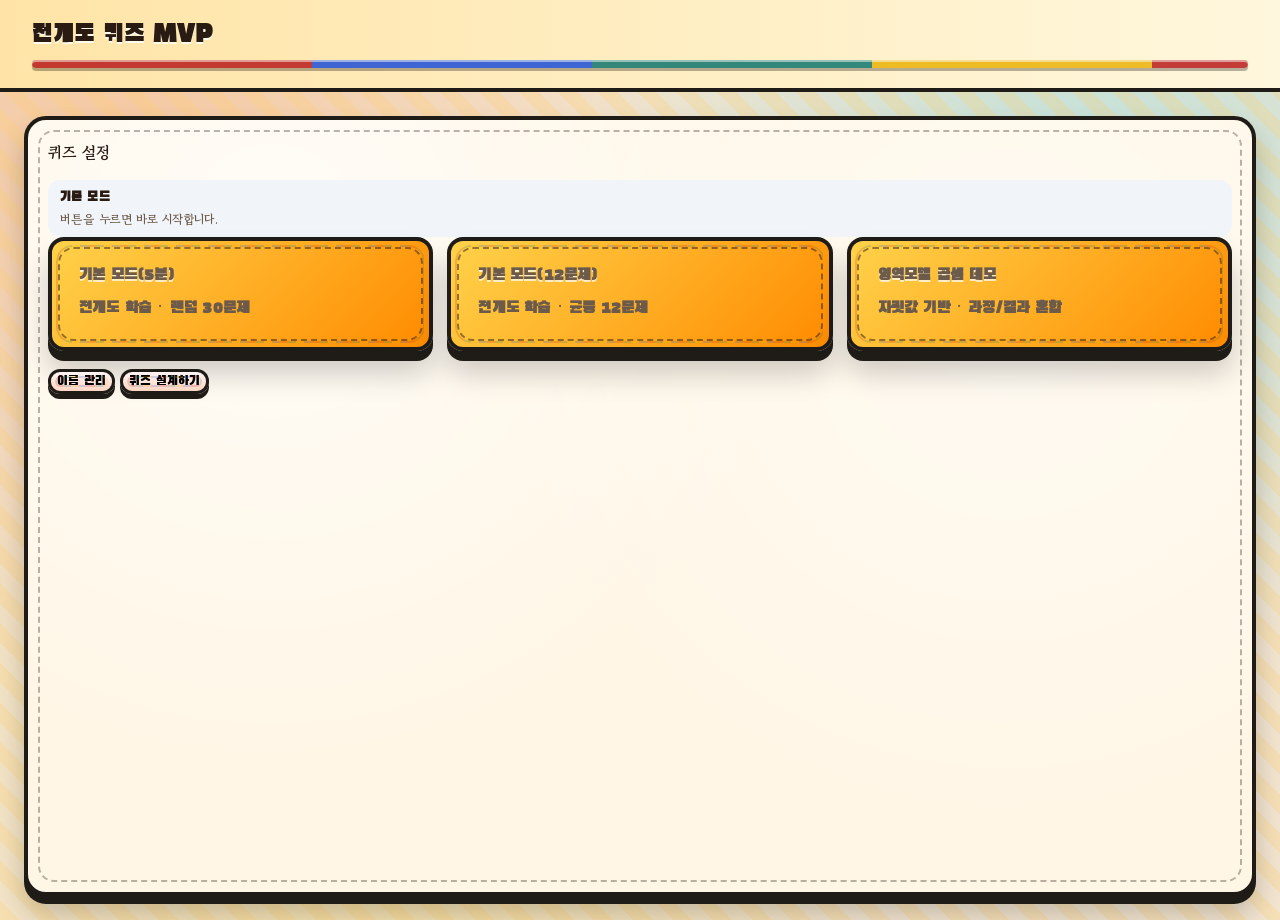
==== commit 70f458e5: "feat: add quiz-pack export guidance and sync knolquiz quiz UI" ====
--- a/public/quiz/index.html
+++ b/public/quiz/index.html
@@ -7,10 +7,11 @@
     <link rel="stylesheet" href="./styles.css" />
   </head>
   <body>
-    <header>전개도 퀴즈 MVP</header>
+    <header id="quiz-app-title">전개도 퀴즈 MVP</header>
     <main>
       <section class="card" id="settings-card">
         <h2>퀴즈 설정</h2>
+        <div class="mode-banner hidden" id="app-mode-banner"></div>
         <div class="settings-group">
           <div class="group-title">기본 모드</div>
           <div class="group-note">버튼을 누르면 바로 시작합니다.</div>
@@ -23,6 +24,10 @@
           <button class="preset-btn preset-hero" type="button" id="basic-12q">
             <span class="preset-hero-title">기본 모드(12문제)</span>
             <span class="preset-hero-sub">전개도 학습 · 균등 12문제</span>
+          </button>
+          <button class="preset-btn preset-hero" type="button" id="basic-pvam">
+            <span class="preset-hero-title">영역모델 곱셈 데모</span>
+            <span class="preset-hero-sub">자릿값 기반 · 과정/결과 혼합</span>
           </button>
         </div>
         <button class="secondary name-manage-toggle" type="button" id="name-manage-toggle">
@@ -241,10 +246,24 @@
           <div class="settings-block tone-teal">
             <div class="settings-group">
               <div class="group-title">교사 커스텀 문제</div>
-              <div class="group-note">문제 ID를 쉼표 또는 줄바꿈으로 입력하세요.</div>
+              <div class="group-note">이 페이지에서 문제를 만든 뒤 문제팩(JSON)으로 저장하고, knolquiz 런처에서 업로드해 사용합니다.</div>
             </div>
             <input type="hidden" id="setting-custom-enabled" value="false" />
+            <input type="hidden" id="setting-custom-csv-enabled" value="false" />
+            <input type="hidden" id="setting-custom-ids" value="" />
             <div class="custom-panel hidden" id="custom-panel">
+              <div class="csv-upload" id="csv-upload-panel">
+                <div class="csv-upload-header">문제 파일 업로드 (CSV/JSON)</div>
+                <div class="group-note">헤더: 문제 내용, 선택지1, 선택지2, 선택지3(선택), 선택지4(선택), 정답번호, 문제시간(초), 정답인정단어, 단어포함시정답처리여부</div>
+                <div class="group-note">권장 흐름: 1) 문제 설계 → 2) 문제팩(JSON) 저장 → 3) knolquiz 첫 화면(2-1)에서 업로드</div>
+                <input type="file" id="custom-csv-file" accept=".csv,.json,text/csv,application/json,text/plain" />
+                <div class="csv-upload-actions">
+                  <button class="secondary" type="button" id="custom-csv-template">CSV 양식 다운로드</button>
+                  <button class="secondary" type="button" id="custom-pack-export">문제팩(JSON) 저장</button>
+                  <button class="secondary" type="button" id="custom-csv-clear">업로드 해제</button>
+                </div>
+                <div class="csv-upload-status" id="custom-csv-status"></div>
+              </div>
               <div class="custom-actions">
                 <button class="secondary" type="button" id="custom-random">랜덤 선택</button>
                 <div class="custom-count">
@@ -492,7 +511,16 @@
           <div style="margin-top: 12px; display: flex; gap: 10px;">
             <button class="secondary" id="copy-log-btn">JSON 복사</button>
             <button class="secondary" id="download-log-btn">JSON 다운로드</button>
-          </div>
+            <button class="secondary" id="download-report-csv-btn">CSV 다운로드</button>
+          </div>
+          <div class="result-download-note" id="result-download-note">
+            Android 안내: CSV 저장 후 바로 열기가 안 뜨면 파일 앱(내 파일)에서 <strong>Download</strong> 폴더를 확인해 주세요.
+          </div>
+        </div>
+        <div class="result-actions">
+          <a class="secondary" id="result-records-link" href="../play/records/">지난 기록 보기</a>
+          <a class="secondary" id="result-classroom-link" href="../play/classroom/">학급관리 / 명예의 전당</a>
+          <a class="secondary" href="../">런처로</a>
         </div>
         <button class="primary" id="restart-btn" style="margin-top: 12px;">다시 시작</button>
       </section>
--- a/public/quiz/styles.css
+++ b/public/quiz/styles.css
@@ -1035,13 +1035,15 @@
 }
 
 .choice-btn.correct {
+  border-width: 6px;
   border-color: #15803d;
-  box-shadow: 0 0 0 3px rgba(21, 128, 61, 0.3), 0 12px 20px rgba(21, 128, 61, 0.25);
+  box-shadow: 0 0 0 6px rgba(21, 128, 61, 0.3), 0 12px 20px rgba(21, 128, 61, 0.25);
 }
 
 .choice-btn.wrong {
+  border-width: 6px;
   border-color: #b91c1c;
-  box-shadow: 0 0 0 3px rgba(185, 28, 28, 0.3), 0 12px 20px rgba(185, 28, 28, 0.25);
+  box-shadow: 0 0 0 6px rgba(185, 28, 28, 0.3), 0 12px 20px rgba(185, 28, 28, 0.25);
 }
 
 .choice-badge {
@@ -1137,6 +1139,14 @@
   align-content: stretch;
   flex: 1 1 0;
   min-height: 0;
+}
+
+.choices.structured-choices {
+  display: block;
+  grid-template-columns: none;
+  align-content: initial;
+  flex: initial;
+  min-height: initial;
 }
 
 .choice-btn {
@@ -1369,6 +1379,7 @@
 .feedback {
   margin-top: 12px;
   font-weight: 700;
+  font-size: 28px;
 }
 
 /* === Arcade UI === */
@@ -1578,13 +1589,15 @@
 .choice-color-4 { background: linear-gradient(180deg, #9bffb8, #3ee78b); }
 
 .choice-btn.correct {
+  border-width: 6px;
   border-color: #22c55e;
-  box-shadow: 0 0 0 3px rgba(34, 197, 94, 0.25), 0 10px 22px rgba(34, 197, 94, 0.2);
+  box-shadow: 0 0 0 6px rgba(34, 197, 94, 0.25), 0 10px 22px rgba(34, 197, 94, 0.2);
 }
 
 .choice-btn.wrong {
+  border-width: 6px;
   border-color: #ef4444;
-  box-shadow: 0 0 0 3px rgba(239, 68, 68, 0.25), 0 10px 22px rgba(239, 68, 68, 0.2);
+  box-shadow: 0 0 0 6px rgba(239, 68, 68, 0.25), 0 10px 22px rgba(239, 68, 68, 0.2);
 }
 
 .feedback.success {
@@ -1604,6 +1617,130 @@
   box-shadow: inset 0 2px 0 rgba(255, 255, 255, 0.9), 0 3px 0 rgba(31, 27, 22, 0.18);
   font-weight: 700;
   font-family: var(--font-body);
+}
+
+.csv-upload {
+  border: 3px dashed #1f1b16;
+  border-radius: 14px;
+  padding: 12px;
+  margin-bottom: 10px;
+  background: linear-gradient(180deg, #fff8eb, #ffe8bf);
+}
+
+.csv-upload-header {
+  font-family: var(--font-ui);
+  font-size: 16px;
+  margin-bottom: 6px;
+}
+
+.csv-upload-actions {
+  display: flex;
+  flex-wrap: wrap;
+  gap: 8px;
+  margin-top: 8px;
+}
+
+.csv-upload-status {
+  margin-top: 8px;
+  min-height: 20px;
+  font-weight: 700;
+  font-size: 13px;
+}
+
+.csv-upload-status.success {
+  color: #0f9d58;
+}
+
+.csv-upload-status.fail {
+  color: #ef4444;
+}
+
+.csv-upload-status.warn {
+  color: #a16207;
+}
+
+.custom-panel.csv-loaded .custom-actions,
+.custom-panel.csv-loaded .custom-list {
+  opacity: 0.55;
+}
+
+.mode-banner {
+  margin: 8px 0 12px;
+  border: 3px solid #1f1b16;
+  border-radius: 12px;
+  background: linear-gradient(180deg, #fff6d9, #f5cf6d);
+  color: #3b2a16;
+  font-weight: 900;
+  padding: 10px 12px;
+}
+
+body.csv-tool-mode #basic-list,
+body.csv-tool-mode #name-manage-toggle,
+body.csv-tool-mode #mode-block,
+body.csv-tool-mode #type-toggle,
+body.csv-tool-mode #type-grid,
+body.csv-tool-mode .custom-actions,
+body.csv-tool-mode #custom-list {
+  display: none !important;
+}
+
+.choice-btn.choice-btn-text {
+  padding: 38px 14px 14px;
+  display: flex;
+  align-items: center;
+  justify-content: center;
+}
+
+.choice-text {
+  display: block;
+  font-size: clamp(16px, 2vw, 24px);
+  line-height: 1.35;
+  font-weight: 800;
+  color: #1f1b16;
+  text-align: center;
+  white-space: normal;
+  word-break: keep-all;
+  overflow-wrap: anywhere;
+}
+
+.short-answer-widget {
+  display: grid;
+  gap: 10px;
+  border: 3px solid #1f1b16;
+  border-radius: 14px;
+  background: linear-gradient(180deg, #fffaf0, #ffe7be);
+  padding: 12px;
+}
+
+.short-answer-desc {
+  font-weight: 800;
+  color: #4b3a2a;
+  font-size: 14px;
+}
+
+.short-answer-row {
+  display: grid;
+  grid-template-columns: 1fr auto;
+  gap: 8px;
+}
+
+.short-answer-input {
+  width: 100%;
+  min-height: 46px;
+  border: 3px solid #1f1b16;
+  border-radius: 12px;
+  background: #fff;
+  padding: 8px 10px;
+  font-size: 16px;
+  font-weight: 700;
+}
+
+.short-answer-input:focus {
+  outline: 3px solid rgba(37, 99, 235, 0.25);
+}
+
+.short-answer-submit {
+  min-width: 88px;
 }
 
 textarea {
@@ -1637,6 +1774,38 @@
   font-weight: 700;
 }
 
+.result-actions {
+  margin-top: 14px;
+  display: flex;
+  flex-wrap: wrap;
+  gap: 8px;
+}
+
+.result-download-note {
+  margin-top: 10px;
+  font-size: 12px;
+  line-height: 1.45;
+  color: var(--muted);
+  font-weight: 600;
+}
+
+.result-download-note.is-success {
+  color: var(--success);
+}
+
+.result-download-note.is-warn {
+  color: #b45309;
+}
+
+.result-actions .secondary {
+  min-height: 44px;
+  padding: 8px 12px;
+  text-decoration: none;
+  display: inline-flex;
+  align-items: center;
+  justify-content: center;
+}
+
 .rank-section {
   margin-top: 12px;
   border: 1px solid var(--border);
@@ -1741,6 +1910,162 @@
   color: var(--accent);
 }
 
+.pvam-widget {
+  display: grid;
+  gap: 10px;
+  border: 1px solid var(--border);
+  border-radius: 12px;
+  background: #fff;
+  padding: 10px;
+}
+
+.pvam-header {
+  display: grid;
+  gap: 4px;
+}
+
+.pvam-formula {
+  font-weight: 800;
+  font-size: 18px;
+  color: var(--text);
+}
+
+.pvam-decomp {
+  font-size: 12px;
+  color: var(--muted);
+  font-weight: 700;
+}
+
+.pvam-grid {
+  display: grid;
+  grid-template-columns: 40px repeat(2, minmax(0, 1fr));
+  gap: 6px;
+}
+
+.pvam-axis {
+  display: grid;
+  place-items: center;
+  border-radius: 10px;
+  border: 1px solid var(--border);
+  background: #f8fafc;
+  font-size: 12px;
+  font-weight: 800;
+  color: #0f172a;
+  min-height: 40px;
+}
+
+.pvam-axis-corner {
+  background: #eef2ff;
+}
+
+.pvam-cell {
+  border: 1px solid var(--border);
+  border-radius: 10px;
+  background: #fff;
+  padding: 8px;
+  display: grid;
+  gap: 6px;
+  align-content: start;
+  min-height: 88px;
+}
+
+.pvam-cell-expr {
+  font-size: 11px;
+  font-weight: 700;
+  color: var(--muted);
+}
+
+.pvam-input,
+.pvam-static {
+  width: 100%;
+  min-height: 34px;
+  border-radius: 8px;
+  border: 1px solid var(--border);
+  background: #fff;
+  padding: 6px 8px;
+  font-size: 14px;
+  font-weight: 700;
+  color: var(--text);
+  box-sizing: border-box;
+}
+
+.pvam-input:focus {
+  outline: 2px solid rgba(37, 99, 235, 0.2);
+  border-color: #2563eb;
+}
+
+.pvam-input.is-correct {
+  border-color: #16a34a;
+  background: #f0fdf4;
+}
+
+.pvam-input.is-wrong {
+  border-color: #dc2626;
+  background: #fef2f2;
+}
+
+.pvam-static {
+  display: flex;
+  align-items: center;
+  justify-content: center;
+  background: #f8fafc;
+}
+
+.pvam-total-panel {
+  display: grid;
+  gap: 8px;
+}
+
+.pvam-sum-panel {
+  display: grid;
+  gap: 6px;
+  border: 1px dashed var(--border);
+  border-radius: 10px;
+  padding: 8px;
+  background: #f8fafc;
+}
+
+.pvam-sum-title {
+  font-size: 11px;
+  font-weight: 800;
+  color: var(--muted);
+}
+
+.pvam-total-row {
+  display: grid;
+  grid-template-columns: auto minmax(0, 1fr);
+  gap: 8px;
+  align-items: center;
+}
+
+.pvam-total-label {
+  font-size: 12px;
+  font-weight: 800;
+  color: var(--text);
+}
+
+.pvam-total-static {
+  max-width: 140px;
+}
+
+.pvam-submit-row {
+  display: flex;
+  align-items: center;
+  justify-content: space-between;
+  gap: 10px;
+  flex-wrap: wrap;
+}
+
+.pvam-submit-hint {
+  font-size: 11px;
+  font-weight: 700;
+  color: var(--muted);
+}
+
+.pvam-submit-btn {
+  min-width: 88px;
+}
+
 @media (max-width: 860px) {
   main {
     padding: 16px;
@@ -1755,4 +2080,14 @@
   .prompt {
     font-size: 16px;
   }
-}
+
+  .pvam-grid {
+    grid-template-columns: 30px repeat(2, minmax(0, 1fr));
+    gap: 4px;
+  }
+
+  .pvam-cell {
+    min-height: 78px;
+    padding: 6px;
+  }
+}
